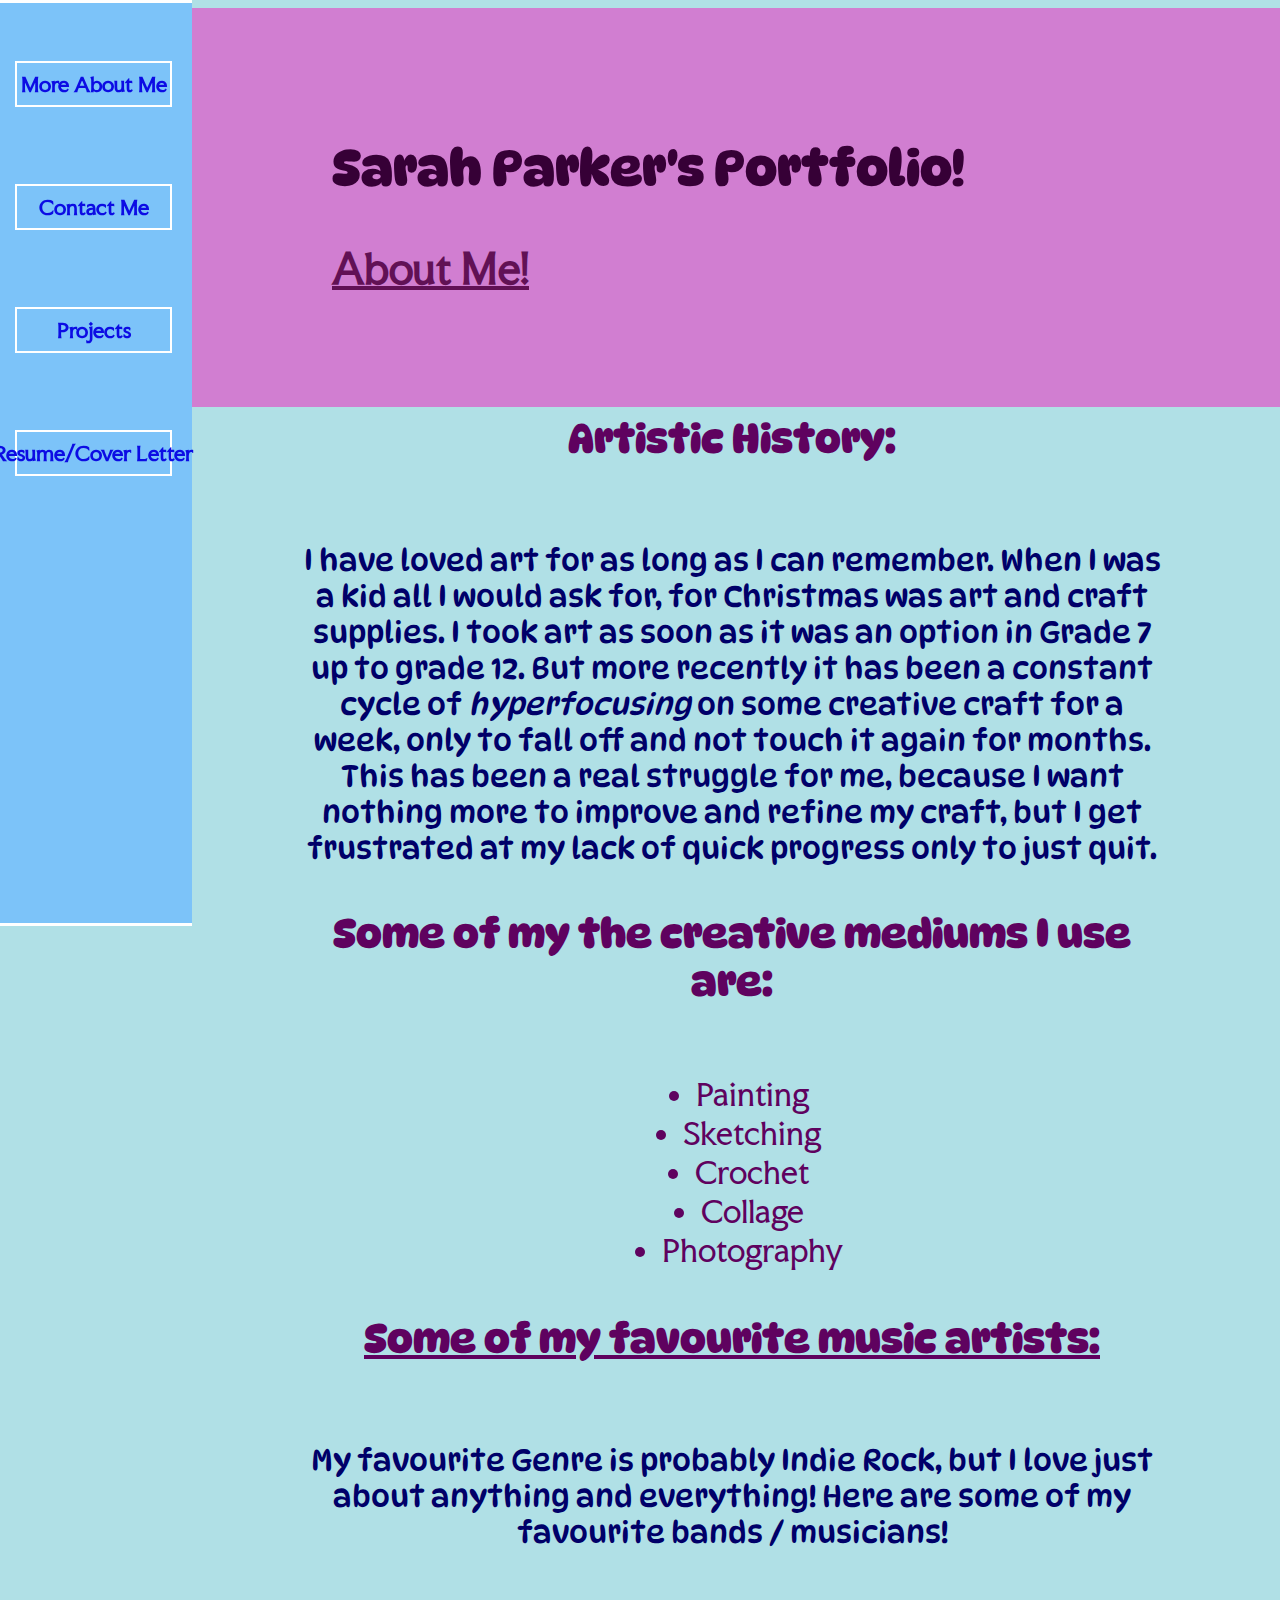
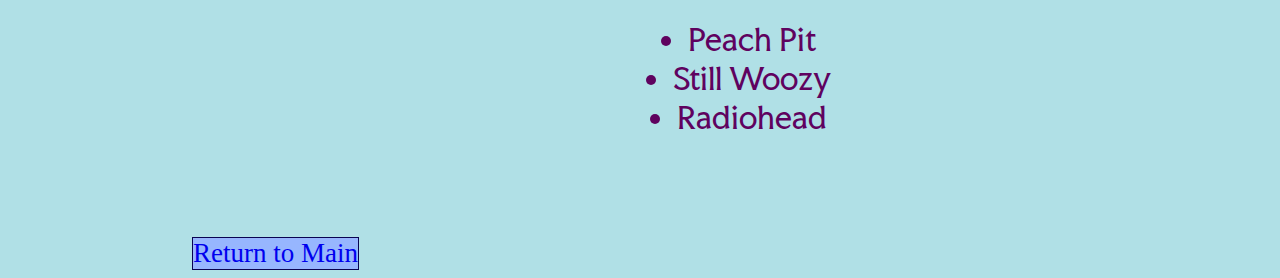
==== about.html @ d49c3163 "Feat: Add Media Queries for different media sizes" ====
<!DOCTYPE html>
<html lang="en">

<!--HEAD SECTION-->
<head>
    <link rel="preconnect" href="https://fonts.googleapis.com">
    <link rel="preconnect" href="https://fonts.gstatic.com" crossorigin>
    <link href="https://fonts.googleapis.com/css2?family=DynaPuff:wght@400..700&family=Faculty+Glyphic&display=swap" rel="stylesheet">
    
    <link rel="stylesheet" href="indexstylesheet.css" > <!-- LINK TO STYLESHEET-->
    <meta charset="UTF-8">
    <meta name="viewport" content="width=device-width, initial-scale=1.0">
    <title>About</title>
</head>

<!--BODY SECTION -->

<body>
    <div class = "HeadingSection">      <!--HEADING START-->
        <h1 id = PORTFOLIOLINK><a href="index.html" title="Return To Main">Sarah Parker's Portfolio!</a></h1>
        <h2 class="HEADING"> 
            <u>About Me!</u>
        </h2>
    </div>                              <!--HEADING END-->

    <!------------------------MENU BAR-------------------------->
    <div class ="menu-background">
        <ul class = "NAVIGATIONMENU">
            <li><a href="about.html"> More About Me</a> </li> 
            <li><a href="contact.html">  Contact Me</a></li>
            <li> <a href="projects.html"> Projects</a></li> 
            <li><a href="resumecover.html"> Resume/Cover Letter</a></li>
        </ul>
    </div>  
        <!------------------------MENU BAR END-------------------------->

    <div class ="MainContent">
    <h3> 
        Artistic History:
    </h3>

    <p > <!-- About my lifelong love and struggle to make art.-->
        I have loved art for as long as I can remember. When I was a kid all I would ask for, for Christmas was art and craft supplies. I 
        took art as soon as it was an option in Grade 7 up to grade 12.  But more recently it has been a constant cycle of 
        <i>hyperfocusing</i> on some creative craft for a week, only to fall off and not touch it again for months.  This has been a real struggle 
        for me, because I want nothing more to improve and refine my craft, but I get frustrated at my lack of quick progress only to just quit.
    </p>

    <h3>
        Some of my the creative mediums I use are:
    </h3>

    <ul>    <!-- List of Favourite Mediums for art-->
        <li> Painting</li>
        <li> Sketching</li>
        <li> Crochet </li>
        <li> Collage </li>
        <li> Photography </li>
    </ul> 
    
        <h3>
            <u> Some of my <strong>favourite</strong> music artists:</u> 
        </h3>
        <p> My favourite Genre is probably Indie Rock, but I love just about anything and everything! Here are some of my favourite bands / musicians!</p>
            <ul> 
                <li><a href="https://open.spotify.com/artist/6fC2AcsQtd9h4BWELbbire?si=n42cJ53eT4ahwHz_PjX8WQ" target= "_blank">Peach Pit</a> </li>
                <li><a href="https://open.spotify.com/artist/4iMO20EPodreIaEl8qW66y?si=SATk75jOSUaZs1qez4DeWQ" target= "_blank">Still Woozy</a></li>
                <li><a href="https://open.spotify.com/artist/4Z8W4fKeB5YxbusRsdQVPb?si=u2UPkrytRG2Q8IQDb4EVlQ" target= "_blank">Radiohead</a></li>
            </ul>

        <!--<p>  Paragraph explaining my original idea for the website, but it became too much work, so I scratched it... :D 
            <sub>
                (Originally I just had an image of each artist here that was linked to the artists spotify, that also had a super cool hover ability that showed the artists name, but since I would have to cite the photos I just decided to remove them :...D I will comment the code just so you see what I had)
            </sub>
        </p> -->

            <!-- Super Cool Photo Hover Spotify Image Link :C
            <p>    
                <a href="https://open.spotify.com/artist/6fC2AcsQtd9h4BWELbbire?si=n42cJ53eT4ahwHz_PjX8WQ"><img width="125" src="images/PeachPit.jpg" title="Peach Pit" alt="Picture of the Canadian Band Peach Pit, it is of the four of them crouched down on the grass outside with trees in the background." > </a> 
                <a href="https://open.spotify.com/artist/4iMO20EPodreIaEl8qW66y?si=SATk75jOSUaZs1qez4DeWQ"> <img height="125" src="images/StillWoozy.jpg" title="Still Woozy" alt="Picture of the artist 'Still Woozy' aka Sven, he has a red parasol with a blue jacket and sunglasses on." ></a>
                <a href="https://open.spotify.com/artist/4Z8W4fKeB5YxbusRsdQVPb?si=u2UPkrytRG2Q8IQDb4EVlQ"><img height="125" src="images/radiohead.jpg" title="Radiohead" alt="Picture of the Band 'Radiohead,'it is a black and white photo with a brick wall background, and all 5 members are seen in frame."></a>
            </p>
            -->


        <footer class="FOOTER"> <a href="index.html">Return to Main</a></footer>
    </div>
</body>
</html>
---- indexstylesheet.css ----
/*  TODO: 
        MAKE ALL LINKS HAVE VISUAL FEEDBACK WHEN HOVERING 
        FIX COLOURS
        ADD SPECIFIC SECTIONS TO EACH DOCUMENT AND NAME THEM
        */

/*--------------------------------------UNIVERSAL STYLING  -----  element selectors */

h1{ 
    font-family:"DynaPuff", sans-serif;
    max-width: 80%;
    color: rgb(54, 0, 54);
    text-align: center;
    margin-bottom: 0px;
    padding-bottom: 0;
}

h2{ 
    max-width: 80%;
    font-family:"Faculty Glyphic", serif;
    text-align: center;
    color:rgb(97, 17, 85);
    margin-top:5px
}  

h3{
    max-width: 80%;
    display:flex;
    text-align: center;
    Font-family:"DynaPuff", sans-serif;
    color:rgb(95, 2, 95);
}

p{
    font-family:"DynaPuff", serif;
    color: rgb(0, 0, 105);
    max-width: 80%;
    text-align: center;
    border-width: 10px;
    padding: 10px 5px;
}


ol{
    max-width: 80%;
    text-align: center;
    font-family: "Faculty Glyphic", serif;
    color:rgb(9, 3, 82);
}
ul{
    max-width: 80%;
    text-align: center;
    display: flex;
    flex-flow: column;
    max-block-size: 136px;
    align-items: center;
    font-family: "Faculty Glyphic", serif;
    color:rgb(95, 2, 95);
}

ul li a {
    text-decoration: none;
    color:rgb(95, 2, 95);
}
ul li a:hover{
    color:blueviolet;
    text-decoration: underline;
}

figcaption {
    font-family: "DynaPuff", serif;
    font-size: x-small;
    color:rgb(80, 2, 80);
}

figure img{
    border-color: white;
    border-style:double;
}

footer{
    max-width: 80%;
    font-size: 10px;
    text-align: center;
    color:rgb(9, 3, 82);
    align-self: flex-start;
    background-color: rgb(151, 182, 254);
    border-style: solid;
    border-width: 1px;
}
footer a{
    text-decoration: none;
}
footer a:hover{
    color:blueviolet;
    text-decoration: underline;
}

details{   
    max-width: 80%;
    display: flex;
    font-family:"Faculty Glyphic", serif;
    font-size: clamp(13px, 2vw, 35px); /*Min, scale, Max*/
    color:rgb(9, 3, 82);
    margin-bottom: 10px;
    padding-bottom: 10px;
    [open]{
        background-color: rgb(207, 249, 255);
        border-radius: 10px;
    }
    summary {
        padding: 10 10;
        text-align: center;
    }
}

/*--------------------------------------------------UNIVERSAL STYLING END --------------------------------------*/

/*------------------------------------------------------MENU BAR START-----------------------------------------*/
.menu-background{ /*BLUE MENU BAR*/
    width: 100%;
    background-color: rgb(124, 195, 249);
    border-top-style: solid;
    border-bottom-style: solid;
    border-color: white;
}

.NAVIGATIONMENU { /* The actual menu bar LIST */
    display: grid;
    margin: 0 auto;
    padding: 0 0 0 0;
    text-align: center;
    grid-template-columns: repeat(4, 1fr);
    list-style-type: none;
}

.NAVIGATIONMENU li { /* Menu Bar List ITEMS */
    font-family: "Faculty Glyphic", serif;
    flex-basis: auto; /* Let the items decide their size based on content */
}

.NAVIGATIONMENU li a { /* Menu Bar List LINKS */
    text-align: center;
    font-family: "Faculty Glyphic", serif;
    font-weight: 800;
    text-decoration: none;
    padding: 8px;
    overflow-wrap: break-word;
    white-space: nowrap;
    color: rgb(12, 12, 228);
}

.NAVIGATIONMENU li a:hover { /* Menu Bar HOVER FUNCTION */
    box-shadow: 0 6px 8px rgba(21, 70, 174, 0.5); /* Horizontal vertical blur radius color */
    color: white;
    border-radius: 8px;
    background-color: pink;
}

/*------------------------------------------------------MENU BAR END---------------------------------------------*/





/*------------------------------------------------------HEADING SECTION START-------------------------------------*/
.HeadingSection{ 
    display: flex;
    flex-flow:column;
    align-items: center;
    justify-content: center;
    width: 100%;
    background-color: rgb(209, 126, 209);

    #PORTFOLIOLINK{
        max-width: 80%;
        justify-content: center;
        margin-top: 50px;
        margin-bottom:20px;
    }

    #PORTFOLIOLINK a{ /*Link to main heading - every page BUT MAIN*/
        font-family: "DynaPuff", sans-serif;
        color: rgb(54, 0, 54);
        text-align: center;
        text-decoration: none;
        }
    #PORTFOLIOLINK a:hover{ /*HOVER Function "Sarah Parker's Portfolio" every page BUT main*/
        color:rgb(97, 17, 85);
        text-decoration: underline;
    }

    #SADT{ /*Main Page - School for Advanced Digital Technology*/
            max-width: 80%;
        font-family:"Faculty Glyphic", serif;
        align-self: center;
        color:rgb(95, 2, 95);
        margin-bottom: 10px;
        padding: 0 0;
    }


}
/*** -----------------------------------------------HEADING SECTION END--------------------------------***/



/*--------------------------------------MAIN CONTENT BEGIN-----------------------------------*/
.MainContent {
    display: flex;
    flex-flow:column;
    align-items: center;
    justify-content: center;
    background-color: powderblue;

    p#Biography{  /*Main Page - PARAGRAPH ID BIOGRAPHY*/
        font-family:"DynaPuff", sans-serif;
        color: rgb(0, 0, 105);
        max-width: 90%;
        background-color:rgb(113, 212, 255);
        align-self: center;
        border-color: aliceblue;
        border-style:double;
        border-width: 10px;
        padding: 10px 5px;
    }
    .odd{color:rgb(37, 13, 143)}
    .even{color:rgb(140, 8, 127)}

    /*------------------CONTACT ME PAGE LINKS:------------------------- */
    .ContactLinks{
        max-width: 80%;
        font-family:"Faculty Glyphic", serif;
        text-decoration: none;
        color:rgb(95, 2, 95);
    }

    .ContactLinks a{
        font-family:"Faculty Glyphic", serif;
        text-decoration: none;
        color:rgb(25, 6, 236);
    }

    .ContactLinks a:hover{
        color:blueviolet;
        text-decoration: underline;
    }

    /*----------------CONTACT ME LINKS END ------------------------*/

    .MainContent #MainFooter{
        max-width: 80%;
        justify-content: center;
        font-family: "Faculty Glyphic", serif;
        font-size: x-small;
    }
}







/*-----------------------------------------MEDIA QUERIES----------------------------*/

@media(max-width:600px){  /*------------------------MOBILE-------------------*/
    body{
        background-color: blue;
        width: 100%;
    }
    .menu-background{
        max-width: 100%;
        padding: 10px 10px;

    }
    .NAVIGATIONMENU {
        display: grid;
        grid-template-columns: repeat(2, 1fr);
        text-align: center;
    }
    .NAVIGATIONMENU li{
        gap:auto;

        padding-bottom: 10px;
        padding-top: 10px;
    }

    .NAVIGATIONMENU li a{
        gap:auto;
        margin-top: 10px;
        margin-bottom: 10px;
        padding-bottom: 10px;
        padding-top: 10px;
    }
    #Biography{
        font-size: larger;
        height: auto;
        margin-right:11px;
    }
    #SADT{
        font-size: medium;
    }
    .MainContent p{
        font-size: 16px;
    }
    .MainContent h3{
        margin-bottom:0px;
    }
    .MainContent ol{
        font-size: larger;
    }
    .MainContent ul{
        font-size: larger;
    }
    details{
        font-size: larger;
    }
    figcaption{
        font-size: small;
    }
    footer{
        font-size: larger;
    }
    footer#MainFooter{
        font-size: larger;
    }
    .MainContent h3{
        font-size: 24px;
    }
    .HeadingSection figcaption{
        font-size: 15px;
    }
    
}

@media(min-width:601px) and (max-width:1200px){/*------------------------TABLET-------------------*/
    body{
        background-color: purple;
    }
    .HeadingSection #SADT {
        margin-top: 0px;
        padding-top: 0px;
    }
    .HeadingSection figcaption{
        font-size: 15px;
    }
    .NAVIGATIONMENU li{
        padding-top: 10px;
        padding-bottom: 11px;
        margin-left:0;
    }
    .MainContent h3{
        margin-bottom: 0px;
        padding-bottom:0px;
    }
    .MainContent h3 u{
        margin-bottom: 0px;
        padding-bottom:0px;
        text-size-adjust: 20px;
    }
    .MainContent p{
        font-size: 17px;
    }
    .MainContent ul{
        font-size: 17px;
    }
    .MainContent ol{
        font-size: 17px;
    }

    .MainContent details{
        font-size: 17px;
    }
    footer{
        font-size: larger;
    }
    footer#MainFooter{
        font-size: larger;
    }


}























@media(min-width:1201px){   /*------------------------DESKTOP+-------------------*/
    body{
        background-color: powderblue;
        margin-left: 15%;
        max-width: 85%;
    }

    p{
        font-size: 25px;
    }

    /*-----------------MENU BAR start -----------*/
    .menu-background {
        position: fixed;
        top: 0;
        left: 0;
        height: 100%;
        width: 15%;
        background-color: rgb(124, 195, 249);
        display: flex;
        flex-direction: column;
        justify-content: flex-start;
        align-items: flex-start;
        padding-top: 20px;
    }
    .NAVIGATIONMENU {
        display: flex;
        flex-direction: column;
        width: 100%; 
        padding: 0;
        margin: 0;
    }

    .NAVIGATIONMENU li {
        display: flex;
        width: 100%;
        justify-content: center;
        margin-top: 25%;
        margin-left: 22%;
        margin-bottom: 25%;
        padding: 0px 0px;
        border-width: 2px;
        border-color: white;
        border-style: solid;
        }

    .NAVIGATIONMENU li a {
        display: flex;
        color: rgb(12, 12, 228);
        font-size: 20px;
        text-decoration: none;
        
    }

    .NAVIGATIONMENU li a:hover {
        color: white;
        background-color: pink;
    }
/*MENU BAR END */


/*------------------HEADING SECTION START ---------------------*/

    .HeadingSection {
        display: inline-block;
        grid-column: auto;
        align-items: center;
        padding: 80px 20px;
    }
    .HeadingSection h1{
        font-size: 50px;
        float: left;
        margin-left:120px;
    }

    .HeadingSection h2{
        font-size: 40px;
        margin-left:120px;
        padding-top:20px;
        float:left;
        clear:left;
    }
    .HeadingSection #SADT{
        font-size: 30px;
        margin-left:120px;
        margin-top: 0px;;
        float:left;
        clear:left;
    }

    .HeadingSection figure {
        display:flex;
        align-items: center;
        justify-content: flex-end;
        max-width: 60%;
        height: auto;
        margin-right:15%;
        margin-bottom: 0px;
    }
    .HeadingSection figure img{
        display:flex;
        justify-content: flex-end;
        max-width: 40%;
        height: auto;
    }

    .HeadingSection figCaption{
        font-size: 30px;
        margin-top: 300px;
    }


    .MainContent h3{
        font-size: 40px;
        margin-top: 3px;
    }
    .MainContent ol{
        font-size: 30px;
    }
    .MainContent ul{
        font-size: 30px;
        padding-bottom: 20px;
        margin-bottom: 80px;
    }
    .MainContent p{
        font-size: 30px;
    }
    footer{
        font-size: 27px;
    }
}
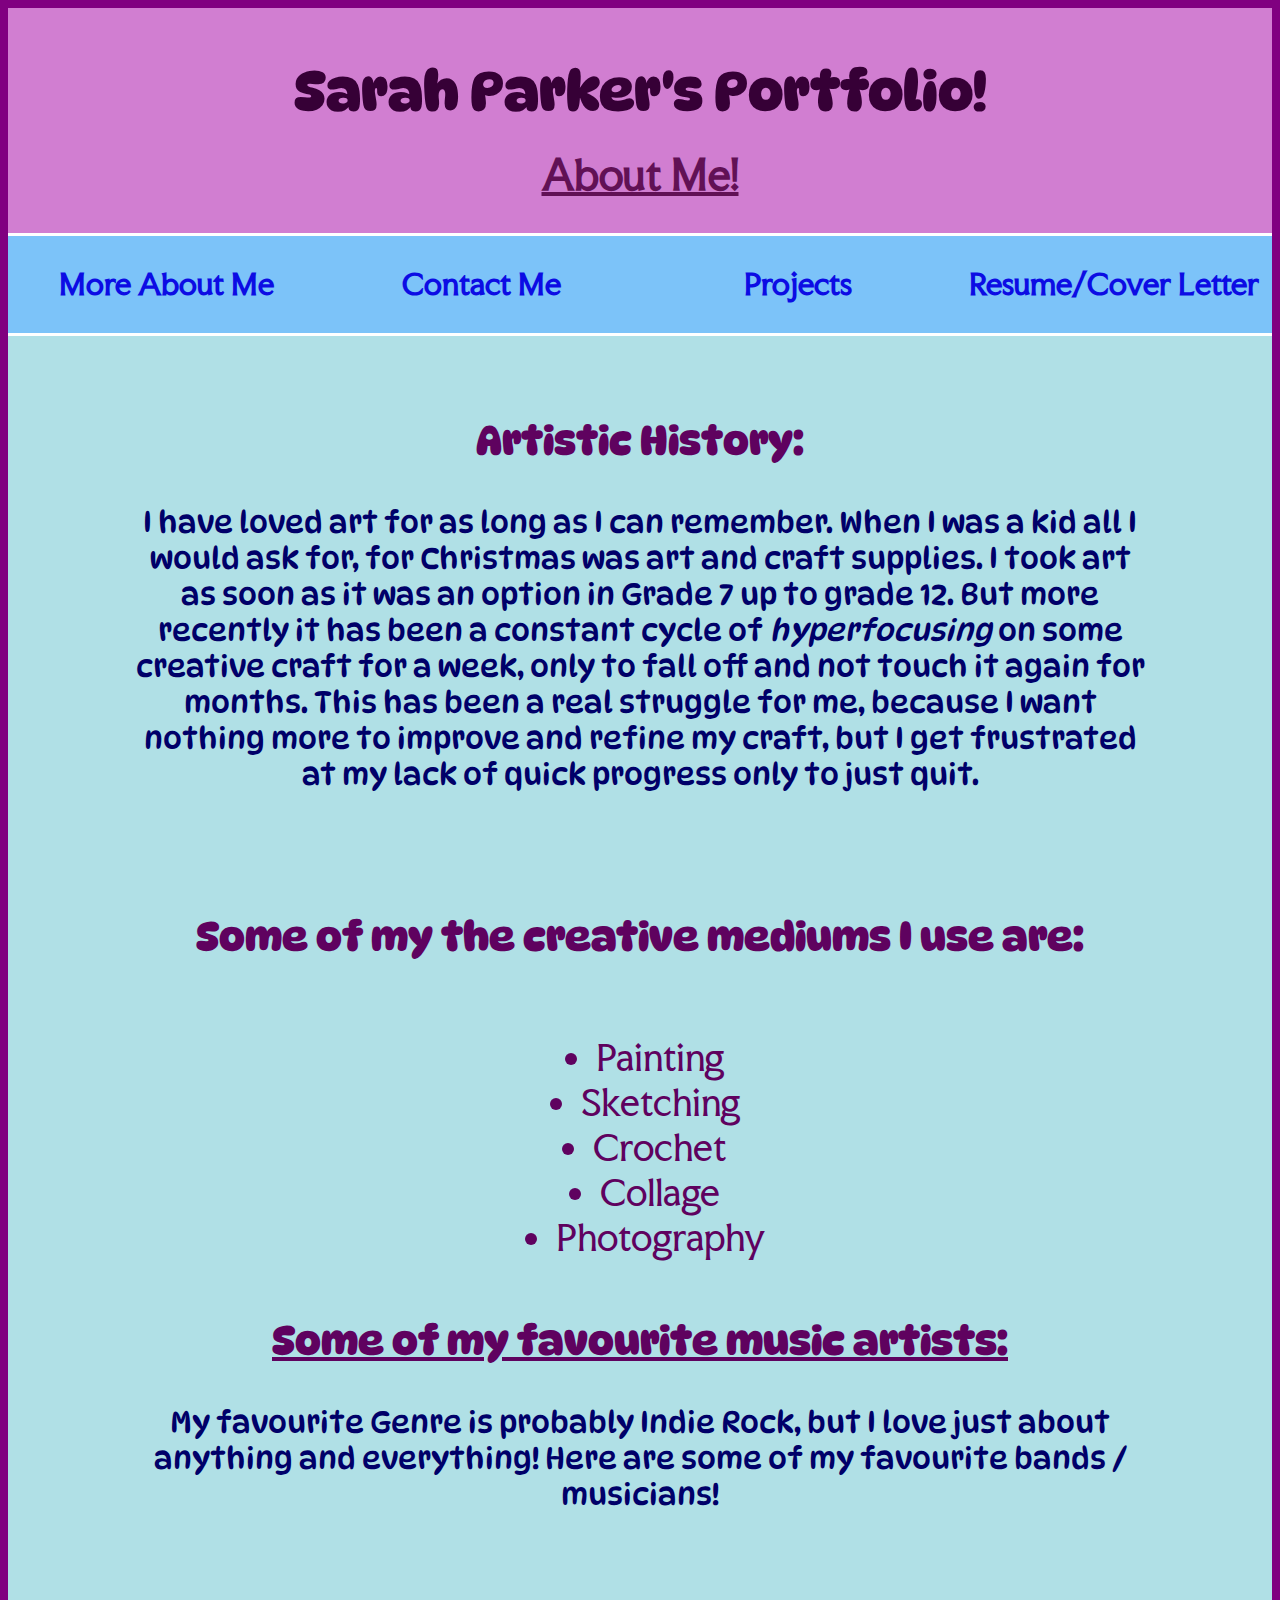
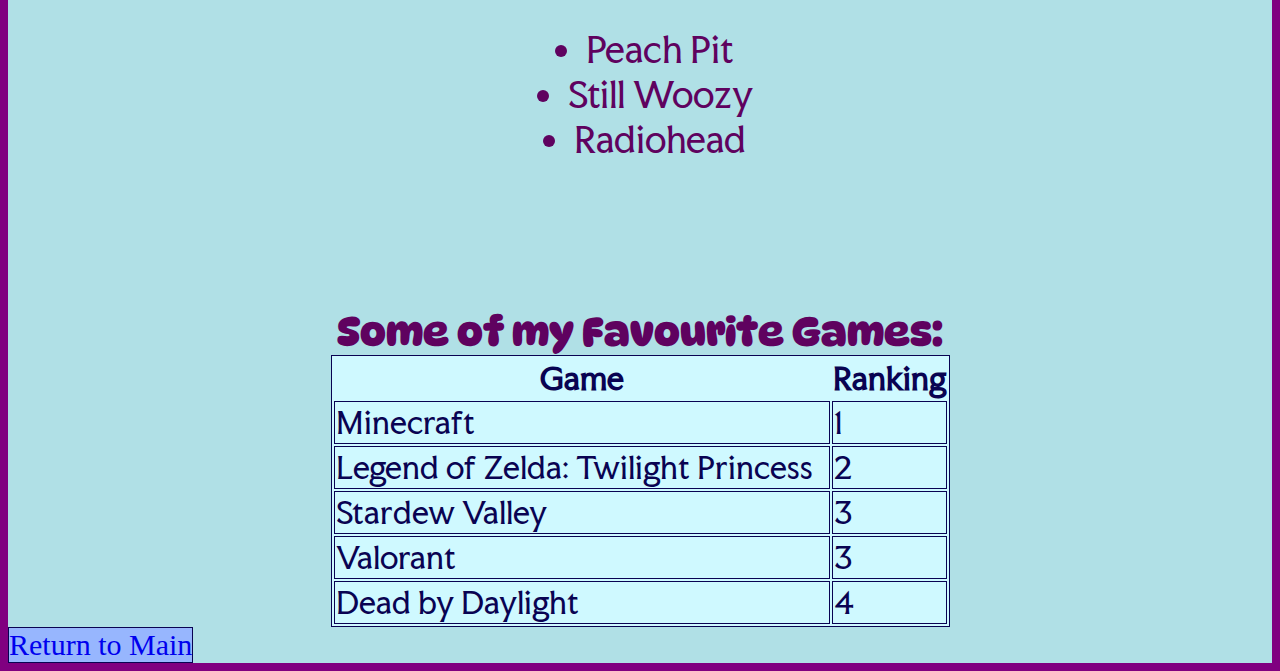
==== commit 68666059: "Docs: Adjusted media query to look nicer, fixed font sizing" ====
--- a/about.html
+++ b/about.html
@@ -67,6 +67,33 @@
                 <li><a href="https://open.spotify.com/artist/4iMO20EPodreIaEl8qW66y?si=SATk75jOSUaZs1qez4DeWQ" target= "_blank">Still Woozy</a></li>
                 <li><a href="https://open.spotify.com/artist/4Z8W4fKeB5YxbusRsdQVPb?si=u2UPkrytRG2Q8IQDb4EVlQ" target= "_blank">Radiohead</a></li>
             </ul>
+        <h3>Some of my Favourite Games:</h3>
+            <table>
+                <tr>
+                    <th>Game</th>
+                    <th>Ranking</th>
+                </tr>
+                <tr>
+                    <td>Minecraft</td>
+                    <td>1</td>
+                </tr>
+                <tr>
+                    <td>Legend of Zelda: Twilight Princess</td>
+                    <td>2</td>
+                </tr>
+                <tr>
+                    <td>Stardew Valley</td>
+                    <td>3</td>
+                </tr>
+                <tr>
+                    <td>Valorant</td>
+                    <td>3</td>
+                </tr>
+                <tr>
+                    <td>Dead by Daylight</td>
+                    <td>4</td>
+                </tr>
+            </table>
 
         <!--<p>  Paragraph explaining my original idea for the website, but it became too much work, so I scratched it... :D 
             <sub>
--- a/indexstylesheet.css
+++ b/indexstylesheet.css
@@ -29,6 +29,7 @@
     text-align: center;
     Font-family:"DynaPuff", sans-serif;
     color:rgb(95, 2, 95);
+    margin-bottom:20px;
 }
 
 p{
@@ -100,7 +101,6 @@
     max-width: 80%;
     display: flex;
     font-family:"Faculty Glyphic", serif;
-    font-size: clamp(13px, 2vw, 35px); /*Min, scale, Max*/
     color:rgb(9, 3, 82);
     margin-bottom: 10px;
     padding-bottom: 10px;
@@ -113,6 +113,22 @@
         text-align: center;
     }
 }
+
+    table{
+        font-family:"Faculty Glyphic",serif;
+        color:rgb(9, 3, 82);
+        border-width:1px;
+        border-style: solid;
+        border-color:rgb(9, 3, 82);
+        background-color: rgb(207, 249, 255);
+    }
+    table td{
+        padding-right: 16px;
+        align-content: center;
+        border-width:1px;
+        border-style: solid;
+        border-color:rgb(9, 3, 82);
+    }
 
 /*--------------------------------------------------UNIVERSAL STYLING END --------------------------------------*/
 
@@ -266,11 +282,11 @@
 
 @media(max-width:600px){  /*------------------------MOBILE-------------------*/
     body{
-        background-color: blue;
+        background-color:darkmagenta;
         width: 100%;
     }
     .menu-background{
-        max-width: 100%;
+        max-width: 355px;
         padding: 10px 10px;
 
     }
@@ -278,6 +294,7 @@
         display: grid;
         grid-template-columns: repeat(2, 1fr);
         text-align: center;
+        max-width: 375px;
     }
     .NAVIGATIONMENU li{
         gap:auto;
@@ -292,9 +309,10 @@
         margin-bottom: 10px;
         padding-bottom: 10px;
         padding-top: 10px;
+        font-size: 15px;
     }
     #Biography{
-        font-size: larger;
+        font-size: medium;
         height: auto;
         margin-right:11px;
     }
@@ -308,13 +326,13 @@
         margin-bottom:0px;
     }
     .MainContent ol{
-        font-size: larger;
+        font-size: medium;
     }
     .MainContent ul{
-        font-size: larger;
+        font-size: medium;
     }
     details{
-        font-size: larger;
+        font-size: medium;
     }
     figcaption{
         font-size: small;
@@ -330,29 +348,95 @@
     }
     .HeadingSection figcaption{
         font-size: 15px;
+        margin:0px 0px;
     }
     
 }
 
-@media(min-width:601px) and (max-width:1200px){/*------------------------TABLET-------------------*/
+
+
+
+
+
+
+
+
+
+
+
+
+
+
+
+
+
+@media(min-width:601px) and (max-width:1880px){/*------------------------TABLET-------------------*/
     body{
         background-color: purple;
     }
+    .MainContent{
+        max-width: 100%;
+        margin: 0px 0px;
+    }
+    .HeadingSection h1{
+        font-size: 55px;
+    }
+    .HeadingSection h2{
+        font-size: 40px;
+    }
     .HeadingSection #SADT {
+        font-size: 30px;
         margin-top: 0px;
         padding-top: 0px;
-    }
+    } 
     .HeadingSection figcaption{
-        font-size: 15px;
+        font-size: 25px;
+    }
+    .MainContent #Biography{
+        font-size: 30px;
+    }
+    .NAVIGATIONMENU{
+        display:flex;
+        flex-flow: row;
+        justify-content: space-around;
+        padding-top: 10px;
+        padding-bottom: 11px;
+        margin:0 0;
+        max-width: 100%;
+        min-width: 20px;
+        flex-wrap: wrap;
+        overflow-wrap: break-word;
     }
     .NAVIGATIONMENU li{
+        flex:1;
         padding-top: 10px;
         padding-bottom: 11px;
         margin-left:0;
-    }
+        font-size: 25px;
+        max-width: 20%;
+    }
+    .NAVIGATIONMENU li a{
+        display:flex;
+        justify-content: center;
+        margin-left: 10px;
+        margin-right:10px;
+        padding-left: 10px;
+        padding-right: 10px;
+        font-size:2.3vw;
+    }
+
+    .NAVIGATIONMENU li a:hover{
+        border-style: solid;
+        border-color: pink;
+    }
+    .menu-background{
+        height: 10%;
+    }
+
     .MainContent h3{
+        font-size: 40px;
         margin-bottom: 0px;
-        padding-bottom:0px;
+        padding-top:40px;
     }
     .MainContent h3 u{
         margin-bottom: 0px;
@@ -360,59 +444,62 @@
         text-size-adjust: 20px;
     }
     .MainContent p{
-        font-size: 17px;
+        font-size: 30px;
     }
     .MainContent ul{
-        font-size: 17px;
+        font-size: 35px;
+        padding-bottom:30px;
+        padding-top:40px;
     }
     .MainContent ol{
-        font-size: 17px;
+
+        font-size: 30px;
+        padding-bottom:30px;
+        padding-top:40px;
     }
 
     .MainContent details{
-        font-size: 17px;
+        font-size: 30px;
     }
     footer{
-        font-size: larger;
+        font-size: 30px;
     }
     footer#MainFooter{
-        font-size: larger;
-    }
-
-
-}
-
-
-
-
-
-
-
-
-
-
-
-
-
-
-
-
-
-
-
-
-
-
-
-@media(min-width:1201px){   /*------------------------DESKTOP+-------------------*/
+        font-size: 30px;
+    }
+    .MainContent table{
+        font-size: 30px;
+    }
+
+}
+
+
+
+
+
+
+
+
+
+
+
+
+
+
+
+/*----------------------------------------------------------------DESKTOP+-----------------------------------------------------------*/
+
+
+
+
+
+
+
+@media(min-width:1881px){   
     body{
         background-color: powderblue;
         margin-left: 15%;
         max-width: 85%;
-    }
-
-    p{
-        font-size: 25px;
     }
 
     /*-----------------MENU BAR start -----------*/
@@ -421,7 +508,7 @@
         top: 0;
         left: 0;
         height: 100%;
-        width: 15%;
+        width: 400px;
         background-color: rgb(124, 195, 249);
         display: flex;
         flex-direction: column;
@@ -453,7 +540,7 @@
     .NAVIGATIONMENU li a {
         display: flex;
         color: rgb(12, 12, 228);
-        font-size: 20px;
+        font-size: 35px;
         text-decoration: none;
         
     }
@@ -471,25 +558,25 @@
         display: inline-block;
         grid-column: auto;
         align-items: center;
-        padding: 80px 20px;
+
     }
     .HeadingSection h1{
+        font-size: 60px;
+        float: left;
+        margin-left:200px;
+    }
+
+    .HeadingSection h2{
         font-size: 50px;
-        float: left;
-        margin-left:120px;
-    }
-
-    .HeadingSection h2{
-        font-size: 40px;
-        margin-left:120px;
+        margin-left:200px;
         padding-top:20px;
         float:left;
         clear:left;
     }
     .HeadingSection #SADT{
-        font-size: 30px;
-        margin-left:120px;
-        margin-top: 0px;;
+        font-size: 40px;
+        margin-left:200px;
+        margin-top: 0px;
         float:left;
         clear:left;
     }
@@ -497,42 +584,55 @@
     .HeadingSection figure {
         display:flex;
         align-items: center;
+        flex-wrap: nowrap;
         justify-content: flex-end;
-        max-width: 60%;
         height: auto;
-        margin-right:15%;
-        margin-bottom: 0px;
-    }
+        margin:0 0;
+        padding: 0 0;
+    }
+
     .HeadingSection figure img{
         display:flex;
         justify-content: flex-end;
-        max-width: 40%;
+        width:300px;
         height: auto;
+        flex-wrap: wrap;
     }
 
     .HeadingSection figCaption{
         font-size: 30px;
         margin-top: 300px;
     }
-
-
+    .MainContent{
+        margin-left: 100px;
+    }
+    .MainContent #Biography{
+        font-size: 35px;
+    }
     .MainContent h3{
-        font-size: 40px;
+        font-size: 45px;
         margin-top: 3px;
     }
     .MainContent ol{
-        font-size: 30px;
+        font-size: 35px;
     }
     .MainContent ul{
-        font-size: 30px;
+        font-size: 35px;
         padding-bottom: 20px;
         margin-bottom: 80px;
     }
+    .MainContent details{
+        font-size: 35px;
+    }
     .MainContent p{
-        font-size: 30px;
+        font-size: 35px;
+    }
+    .MainContent table{
+        font-size: 35px;
     }
     footer{
-        font-size: 27px;
+        margin-left:50px;
+        font-size: 35px;
     }
 }
 
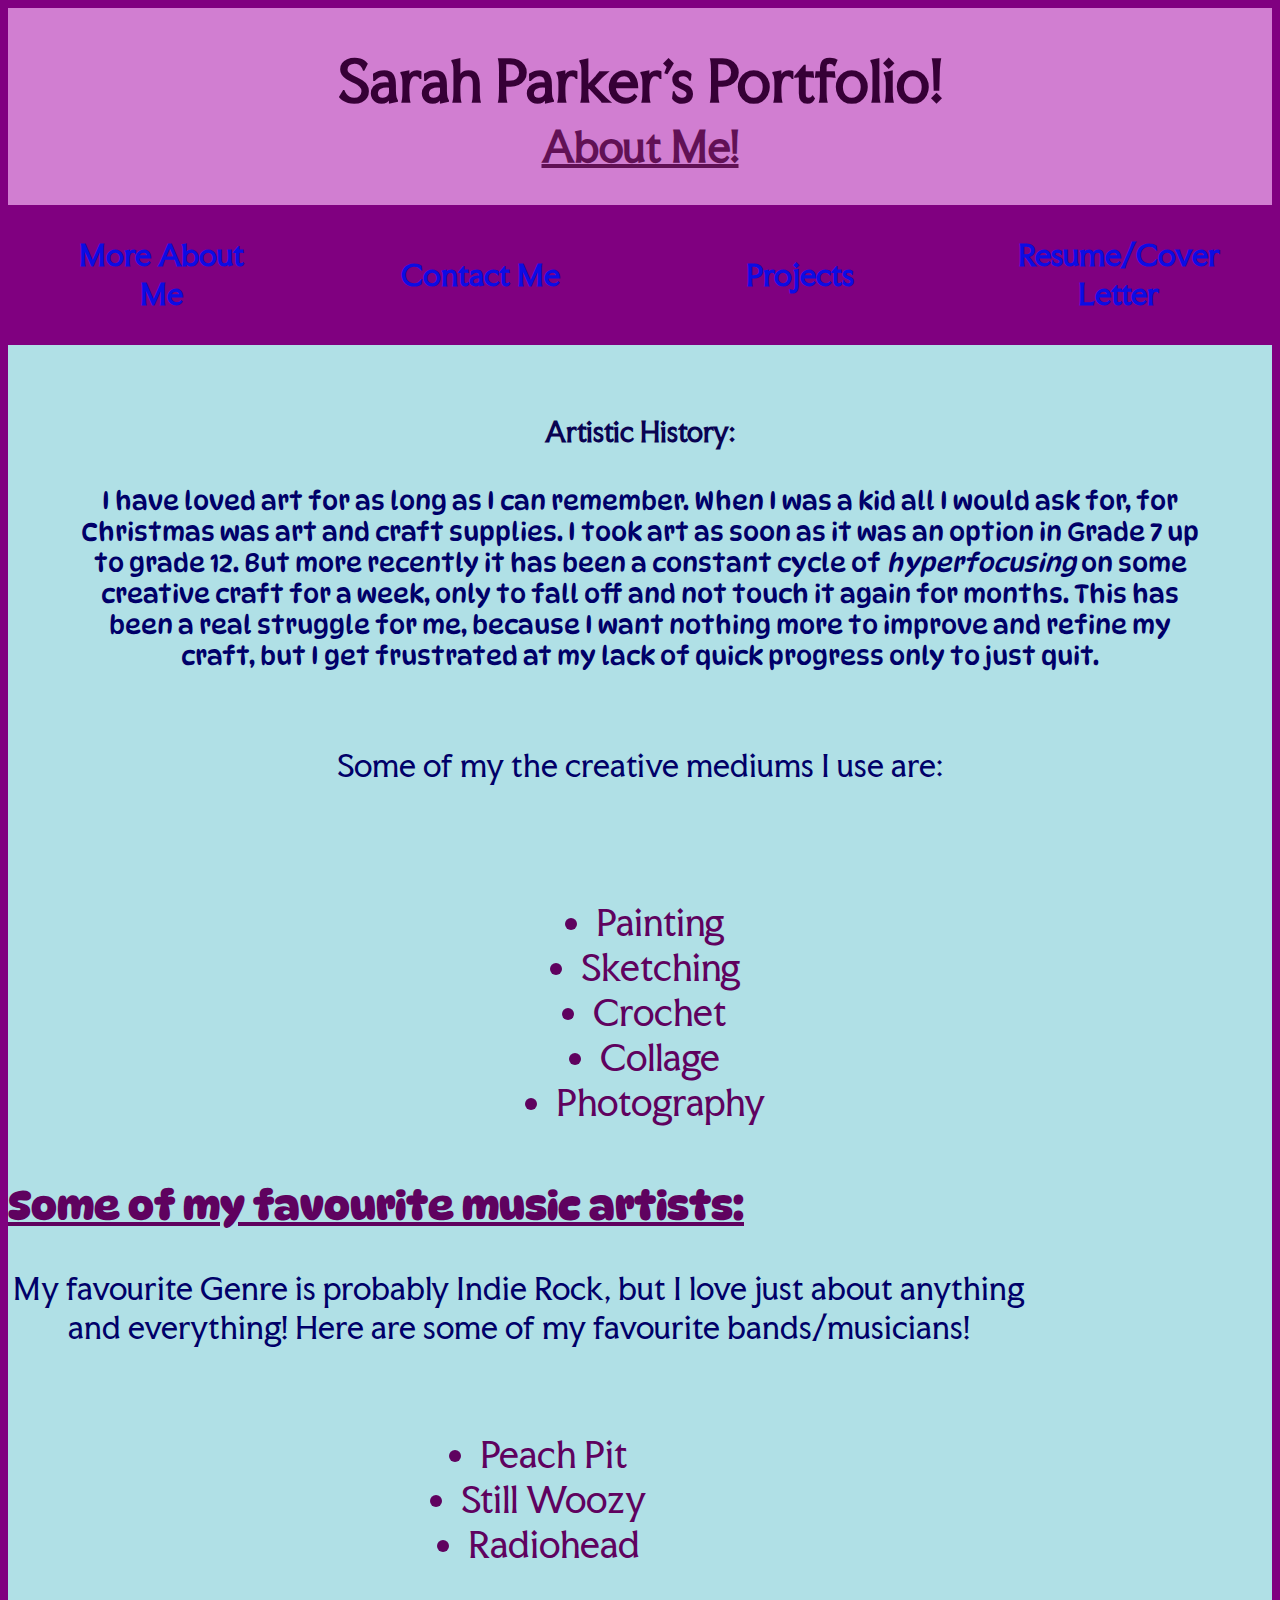
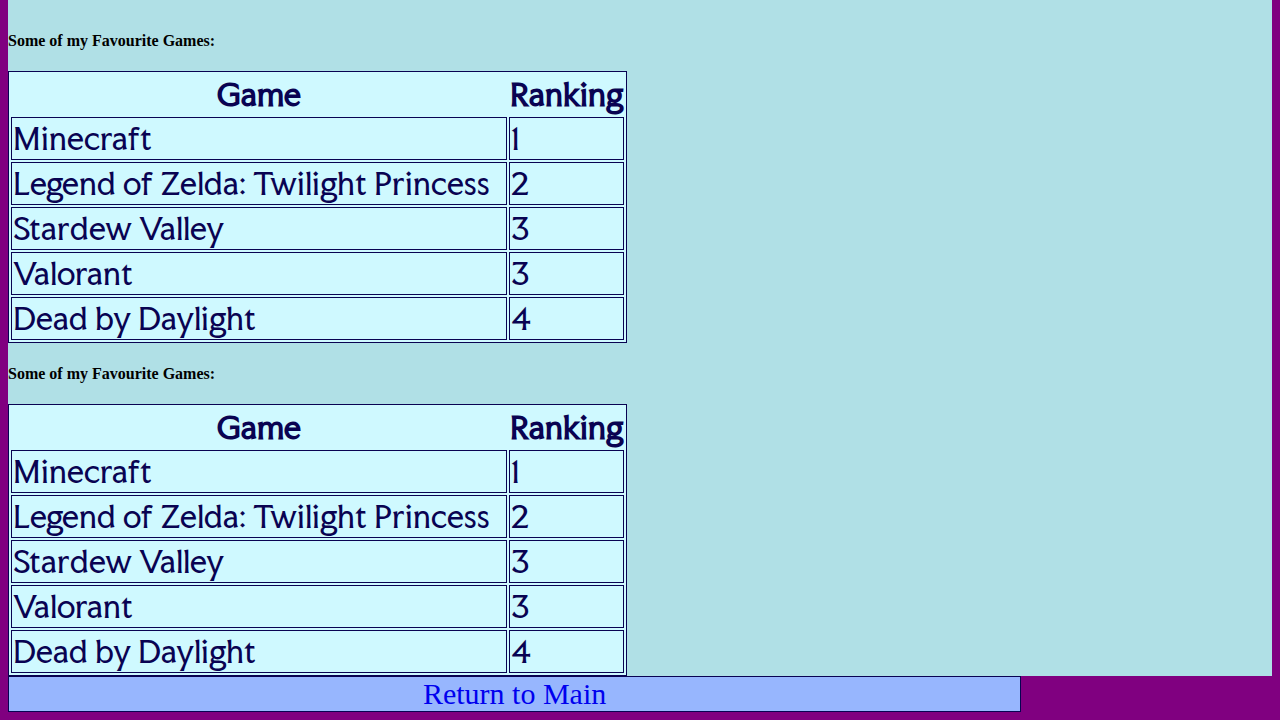
==== commit 9703a929: "Test" ====
--- a/about.html
+++ b/about.html
@@ -1,54 +1,49 @@
 <!DOCTYPE html>
 <html lang="en">
 
-<!--HEAD SECTION-->
 <head>
     <link rel="preconnect" href="https://fonts.googleapis.com">
     <link rel="preconnect" href="https://fonts.gstatic.com" crossorigin>
     <link href="https://fonts.googleapis.com/css2?family=DynaPuff:wght@400..700&family=Faculty+Glyphic&display=swap" rel="stylesheet">
     
+    
+
     <link rel="stylesheet" href="indexstylesheet.css" > <!-- LINK TO STYLESHEET-->
     <meta charset="UTF-8">
     <meta name="viewport" content="width=device-width, initial-scale=1.0">
     <title>About</title>
 </head>
 
-<!--BODY SECTION -->
-
 <body>
-    <div class = "HeadingSection">      <!--HEADING START-->
-        <h1 id = PORTFOLIOLINK><a href="index.html" title="Return To Main">Sarah Parker's Portfolio!</a></h1>
-        <h2 class="HEADING"> 
-            <u>About Me!</u>
-        </h2>
-    </div>                              <!--HEADING END-->
-
-    <!------------------------MENU BAR-------------------------->
-    <div class ="menu-background">
+        <div class = "HeadingSection">
+        <h1 id = PortfolioLink><a href="index.html" title="Return To Main">Sarah Parker's Portfolio!</a></h1>
+    <h2> 
+        <u>About Me!</u>
+    </h2>
+</div>
+    <!--MENU BAR -->
+    <div class ="menu-container">
         <ul class = "NAVIGATIONMENU">
-            <li><a href="about.html"> More About Me</a> </li> 
-            <li><a href="contact.html">  Contact Me</a></li>
-            <li> <a href="projects.html"> Projects</a></li> 
-            <li><a href="resumecover.html"> Resume/Cover Letter</a></li>
+            <!--Add  target= "_blank" after href to make each clicked page open in a new tab.-->
+            <li><a href="about.html"> More About Me</a> </li> <!----> <li><a href="contact.html">  Contact Me</a></li><!----> <li> <a href="projects.html"> Projects</a></li> <li><a href="resumecover.html"> Resume/Cover Letter</a></li>
         </ul>
-    </div>  
-        <!------------------------MENU BAR END-------------------------->
+    </div>
 
     <div class ="MainContent">
-    <h3> 
+    <h3 id="Artistic-History-Title"> 
         Artistic History:
     </h3>
 
-    <p > <!-- About my lifelong love and struggle to make art.-->
+    <p id = "Artistic-History"> <!-- About my lifelong love and struggle to make art.-->
         I have loved art for as long as I can remember. When I was a kid all I would ask for, for Christmas was art and craft supplies. I 
         took art as soon as it was an option in Grade 7 up to grade 12.  But more recently it has been a constant cycle of 
         <i>hyperfocusing</i> on some creative craft for a week, only to fall off and not touch it again for months.  This has been a real struggle 
         for me, because I want nothing more to improve and refine my craft, but I get frustrated at my lack of quick progress only to just quit.
     </p>
 
-    <h3>
+    <p>
         Some of my the creative mediums I use are:
-    </h3>
+    </p>
 
     <ul>    <!-- List of Favourite Mediums for art-->
         <li> Painting</li>
@@ -58,16 +53,20 @@
         <li> Photography </li>
     </ul> 
     
+
+    <section> <!--Section: My Favourite Artists!-->
         <h3>
             <u> Some of my <strong>favourite</strong> music artists:</u> 
         </h3>
-        <p> My favourite Genre is probably Indie Rock, but I love just about anything and everything! Here are some of my favourite bands / musicians!</p>
+        <p>
+            My favourite Genre is probably Indie Rock, but I love just about anything and everything! Here are some of my favourite bands/musicians!
+        </p>
             <ul> 
                 <li><a href="https://open.spotify.com/artist/6fC2AcsQtd9h4BWELbbire?si=n42cJ53eT4ahwHz_PjX8WQ" target= "_blank">Peach Pit</a> </li>
                 <li><a href="https://open.spotify.com/artist/4iMO20EPodreIaEl8qW66y?si=SATk75jOSUaZs1qez4DeWQ" target= "_blank">Still Woozy</a></li>
                 <li><a href="https://open.spotify.com/artist/4Z8W4fKeB5YxbusRsdQVPb?si=u2UPkrytRG2Q8IQDb4EVlQ" target= "_blank">Radiohead</a></li>
             </ul>
-        <h3>Some of my Favourite Games:</h3>
+        <h4>Some of my Favourite Games:</h4>
             <table>
                 <tr>
                     <th>Game</th>
@@ -94,12 +93,38 @@
                     <td>4</td>
                 </tr>
             </table>
-
+            <h4>Some of my Favourite Games:</h4>
+            <table>
+                <tr>
+                    <th>Game</th>
+                    <th>Ranking</th>
+                </tr>
+                <tr>
+                    <td>Minecraft</td>
+                    <td>1</td>
+                </tr>
+                <tr>
+                    <td>Legend of Zelda: Twilight Princess</td>
+                    <td>2</td>
+                </tr>
+                <tr>
+                    <td>Stardew Valley</td>
+                    <td>3</td>
+                </tr>
+                <tr>
+                    <td>Valorant</td>
+                    <td>3</td>
+                </tr>
+                <tr>
+                    <td>Dead by Daylight</td>
+                    <td>4</td>
+                </tr>
+            </table>
         <!--<p>  Paragraph explaining my original idea for the website, but it became too much work, so I scratched it... :D 
             <sub>
                 (Originally I just had an image of each artist here that was linked to the artists spotify, that also had a super cool hover ability that showed the artists name, but since I would have to cite the photos I just decided to remove them :...D I will comment the code just so you see what I had)
             </sub>
-        </p> -->
+        </p>
 
             <!-- Super Cool Photo Hover Spotify Image Link :C
             <p>    
@@ -108,9 +133,12 @@
                 <a href="https://open.spotify.com/artist/4Z8W4fKeB5YxbusRsdQVPb?si=u2UPkrytRG2Q8IQDb4EVlQ"><img height="125" src="images/radiohead.jpg" title="Radiohead" alt="Picture of the Band 'Radiohead,'it is a black and white photo with a brick wall background, and all 5 members are seen in frame."></a>
             </p>
             -->
+    </section>
 
 
-        <footer class="FOOTER"> <a href="index.html">Return to Main</a></footer>
-    </div>
+
+
+</div>
+        <footer> <a href="index.html">Return to Main</a></footer>
 </body>
 </html>--- a/indexstylesheet.css
+++ b/indexstylesheet.css
@@ -74,9 +74,11 @@
     color:rgb(80, 2, 80);
 }
 
-figure img{
+.HeadingSection figure img{
     border-color: white;
     border-style:double;
+    width: 400px;
+    height: auto;
 }
 
 footer{
@@ -136,165 +138,190 @@
 .menu-background{ /*BLUE MENU BAR*/
     width: 100%;
     background-color: rgb(124, 195, 249);
-    border-top-style: solid;
-    border-bottom-style: solid;
+    border-style: solid;
     border-color: white;
 }
 
-.NAVIGATIONMENU { /* The actual menu bar LIST */
-    display: grid;
-    margin: 0 auto;
-    padding: 0 0 0 0;
-    text-align: center;
-    grid-template-columns: repeat(4, 1fr);
+.NAVIGATIONMENU { /*UL*/
+    display: flex;
+    flex-wrap: wrap;
+    gap: clamp(0px,1vw,15px);  /*Spacing between each element*/
+    font-size: clamp(12px, 2vw, 25px);
     list-style-type: none;
-}
-
-.NAVIGATIONMENU li { /* Menu Bar List ITEMS */
-    font-family: "Faculty Glyphic", serif;
-    flex-basis: auto; /* Let the items decide their size based on content */
-}
-
-.NAVIGATIONMENU li a { /* Menu Bar List LINKS */
-    text-align: center;
-    font-family: "Faculty Glyphic", serif;
-    font-weight: 800;
+    padding:0;
+    margin:0;
+    max-width: 100%;
+    justify-content: center;
+}
+
+.NAVIGATIONMENU li{      
+    font-family:"Faculty Glyphic", sans-serif;
+    flex: 1 1 calc(25% -10px); /*Each item takes up 25% of the row*/
+    padding: clamp(5px,1vw,10px);  /*Padding change of each item.*/
+    text-align: center;
+}
+
+.NAVIGATIONMENU li a{     
+    font-family:"Faculty Glyphic", sans-serif;
+    font-weight:800;
     text-decoration: none;
-    padding: 8px;
-    overflow-wrap: break-word;
-    white-space: nowrap;
-    color: rgb(12, 12, 228);
-}
-
-.NAVIGATIONMENU li a:hover { /* Menu Bar HOVER FUNCTION */
-    box-shadow: 0 6px 8px rgba(21, 70, 174, 0.5); /* Horizontal vertical blur radius color */
+    padding:10px;
+    overflow-wrap:break-word;
+    white-space: no-wrap;
+    color:rgb(12, 12, 228);
+
+
+}
+.NAVIGATIONMENU li a:hover{ /* ul li a:hover*/
+    box-shadow: 0 6px 8px rgba(21, 70, 174, 0.5); /* horizontal vertical blur radius colour */
     color: white;
     border-radius: 8px;
     background-color: pink;
 }
-
-/*------------------------------------------------------MENU BAR END---------------------------------------------*/
-
-
-
-
-
-/*------------------------------------------------------HEADING SECTION START-------------------------------------*/
-.HeadingSection{ 
-    display: flex;
-    flex-flow:column;
-    align-items: center;
-    justify-content: center;
-    width: 100%;
-    background-color: rgb(209, 126, 209);
-
-    #PORTFOLIOLINK{
-        max-width: 80%;
-        justify-content: center;
-        margin-top: 50px;
-        margin-bottom:20px;
-    }
-
-    #PORTFOLIOLINK a{ /*Link to main heading - every page BUT MAIN*/
-        font-family: "DynaPuff", sans-serif;
-        color: rgb(54, 0, 54);
-        text-align: center;
-        text-decoration: none;
-        }
-    #PORTFOLIOLINK a:hover{ /*HOVER Function "Sarah Parker's Portfolio" every page BUT main*/
-        color:rgb(97, 17, 85);
-        text-decoration: underline;
-    }
-
-    #SADT{ /*Main Page - School for Advanced Digital Technology*/
+/*MENU BAR END*/
+
+
+/*PAGE HEADINGS !!*/
+
+        .HeadingSection{
+            display: flex;
+        
+            flex-flow:column;
+            align-items: center;
+            justify-content: center;
+            width: 100%;
+            background-color: rgb(209, 126, 209);
+
+        h1{
+            font-family:"Faculty Glyphic", sans-serif;
+            font-size: clamp(13.8px, 4vw, 48px); /*Min, scale, Max*/
             max-width: 80%;
-        font-family:"Faculty Glyphic", serif;
-        align-self: center;
-        color:rgb(95, 2, 95);
-        margin-bottom: 10px;
-        padding: 0 0;
-    }
-
-
-}
-/*** -----------------------------------------------HEADING SECTION END--------------------------------***/
-
-
-
-/*--------------------------------------MAIN CONTENT BEGIN-----------------------------------*/
-.MainContent {
+            color: rgb(54, 0, 54);
+            justify-content: center;
+            align-self:center;
+            margin-bottom: 0px;
+            padding-bottom: 0;
+        }
+        
+        #PortfolioLink a{ /*Link to main heading*/
+            color: rgb(54, 0, 54);
+            text-align: center;
+            text-decoration: none;
+            }
+            #PortfolioLink a:hover{
+                color:blueviolet;
+                text-decoration: underline;
+
+            }
+        
+        h2{ /*ID: UX & about me & contact me & projects & resume */
+            font-family:"Faculty Glyphic", sans-serif;
+            font-size: clamp(12px, 3vw, 25px); /*Min, scale, Max*/
+            align-self: center;
+            color:rgb(97, 17, 85);
+            margin-top:5px
+        }  
+        h3{ /*School for Advanced Digital Technology*/
+            font-family:"Faculty Glyphic", sans-serif;
+            font-size: clamp(9px, 2vw, 35px); /*Min, scale, Max*/
+            align-self: center;
+            color:rgb(95, 2, 95);
+            margin-bottom: 10px;
+            padding: 0 0;
+        }
+        img{
+            align-self: center;
+            max-width: 30%;
+            height: auto;
+            border-style:groove;
+            border-color: white;
+        }
+    }
+    .MainContent {
+
+/*REMAINDER OF PAGE -------------------------------*/
+
     display: flex;
     flex-flow:column;
     align-items: center;
     justify-content: center;
     background-color: powderblue;
 
-    p#Biography{  /*Main Page - PARAGRAPH ID BIOGRAPHY*/
-        font-family:"DynaPuff", sans-serif;
-        color: rgb(0, 0, 105);
-        max-width: 90%;
-        background-color:rgb(113, 212, 255);
-        align-self: center;
-        border-color: aliceblue;
-        border-style:double;
-        border-width: 10px;
-        padding: 10px 5px;
-    }
-    .odd{color:rgb(37, 13, 143)}
-    .even{color:rgb(140, 8, 127)}
-
-    /*------------------CONTACT ME PAGE LINKS:------------------------- */
-    .ContactLinks{
-        max-width: 80%;
+
+        #Biography{  /*PARAGRAPH ID BIOGRAPHY*/
+            font-family:"DynaPuff", serif;
+            font-size: clamp(13px, 2vw, 35px); /*Min, scale, Max*/
+            color: rgb(0, 0, 105);
+            max-width: 80%;
+            background-color:rgb(113, 212, 255);
+            align-self: center;
+            border-color: aliceblue;
+            border-style:double;
+            border-width: 10px;
+            padding: 10px 5px;
+        }
+
+        p{
+            justify-content: center;
+            font-family: "Faculty Glyphic";
+            color:rgb(0, 0, 105);
+            font-size: clamp(13px, 2vw, 35px); /*Min, scale, Max*/
+        }
+        ol{
+            font-family:"Faculty Glyphic";
+            font-size: clamp(13px, 2vw, 35px); /*Min, scale, Max*/
+            color:blueviolet;
+            align-self: center;
+            padding-bottom: 10px;
+        }
+        .odd{color:rgb(37, 13, 143)}
+        .even{color:rgb(140, 8, 127)}
+
+        .DETAILS{
+            max-width: 80%;
+            display: flex;
+            font-family:"Faculty Glyphic";
+            font-size: clamp(13px, 2vw, 35px); /*Min, scale, Max*/
+            color:rgb(9, 3, 82);
+            margin-bottom: 10px;
+            padding-bottom: 10px;
+            [open]{
+                background-color: rgb(207, 249, 255);
+                border-radius: 10px;
+            }
+            summary {
+                padding: 10 10;
+                text-align: center;
+            }
+        }
+    }
+
+
+    /*ABOUT ME PAGE:*/
+    #Artistic-History-Title{
         font-family:"Faculty Glyphic", serif;
-        text-decoration: none;
-        color:rgb(95, 2, 95);
-    }
-
-    .ContactLinks a{
-        font-family:"Faculty Glyphic", serif;
-        text-decoration: none;
-        color:rgb(25, 6, 236);
-    }
-
-    .ContactLinks a:hover{
-        color:blueviolet;
-        text-decoration: underline;
-    }
-
-    /*----------------CONTACT ME LINKS END ------------------------*/
-
-    .MainContent #MainFooter{
-        max-width: 80%;
-        justify-content: center;
-        font-family: "Faculty Glyphic", serif;
-        font-size: x-small;
-    }
-}
-
-
-
-
-
-
-
-/*-----------------------------------------MEDIA QUERIES----------------------------*/
-
-@media(max-width:600px){  /*------------------------MOBILE-------------------*/
+        font-size: clamp(18px, 2vw, 35px);
+        color:rgb(9, 3, 82);
+        margin-top:30px;
+        margin-bottom: 0px;
+    }
+    #Artistic-History{
+    font-family:"DynaPuff", serif;
+    font-size: clamp(13px, 2vw, 35px); /*Min, scale, Max*/
+    color: rgb(0, 0, 105);
+    max-width: 90%;
+
+    align-self: center;
+
+
+    border-width: 10px;
+    padding: 10px 5px;
+}
+
+
+@media(max-width:600px){
     body{
-        background-color:darkmagenta;
-        width: 100%;
-    }
-    .menu-background{
-        max-width: 355px;
-        padding: 10px 10px;
-
-    }
-    .NAVIGATIONMENU {
-        display: grid;
-        grid-template-columns: repeat(2, 1fr);
-        text-align: center;
-        max-width: 375px;
+        background-color: darkblue;
     }
     .NAVIGATIONMENU li{
         gap:auto;
@@ -334,6 +361,9 @@
     details{
         font-size: medium;
     }
+    .HeadingSection figure img{
+        width: 300px;
+    }
     figcaption{
         font-size: small;
     }
@@ -370,7 +400,7 @@
 
 
 
-@media(min-width:601px) and (max-width:1880px){/*------------------------TABLET-------------------*/
+@media(min-width:601px) and (max-width:1600px){/*------------------------TABLET-------------------*/
     body{
         background-color: purple;
     }
@@ -495,26 +525,9 @@
 
 
 
-@media(min-width:1881px){   
+@media(min-width:1600px){   
     body{
-        background-color: powderblue;
-        margin-left: 15%;
-        max-width: 85%;
-    }
-
-    /*-----------------MENU BAR start -----------*/
-    .menu-background {
-        position: fixed;
-        top: 0;
-        left: 0;
-        height: 100%;
-        width: 400px;
-        background-color: rgb(124, 195, 249);
-        display: flex;
-        flex-direction: column;
-        justify-content: flex-start;
-        align-items: flex-start;
-        padding-top: 20px;
+        background-color: green;
     }
     .NAVIGATIONMENU {
         display: flex;
@@ -581,23 +594,13 @@
         clear:left;
     }
 
-    .HeadingSection figure {
-        display:flex;
-        align-items: center;
+    .HeadingSection figure{
         flex-wrap: nowrap;
-        justify-content: flex-end;
-        height: auto;
-        margin:0 0;
+        margin-right: 0;
         padding: 0 0;
     }
 
-    .HeadingSection figure img{
-        display:flex;
-        justify-content: flex-end;
-        width:300px;
-        height: auto;
-        flex-wrap: wrap;
-    }
+
 
     .HeadingSection figCaption{
         font-size: 30px;
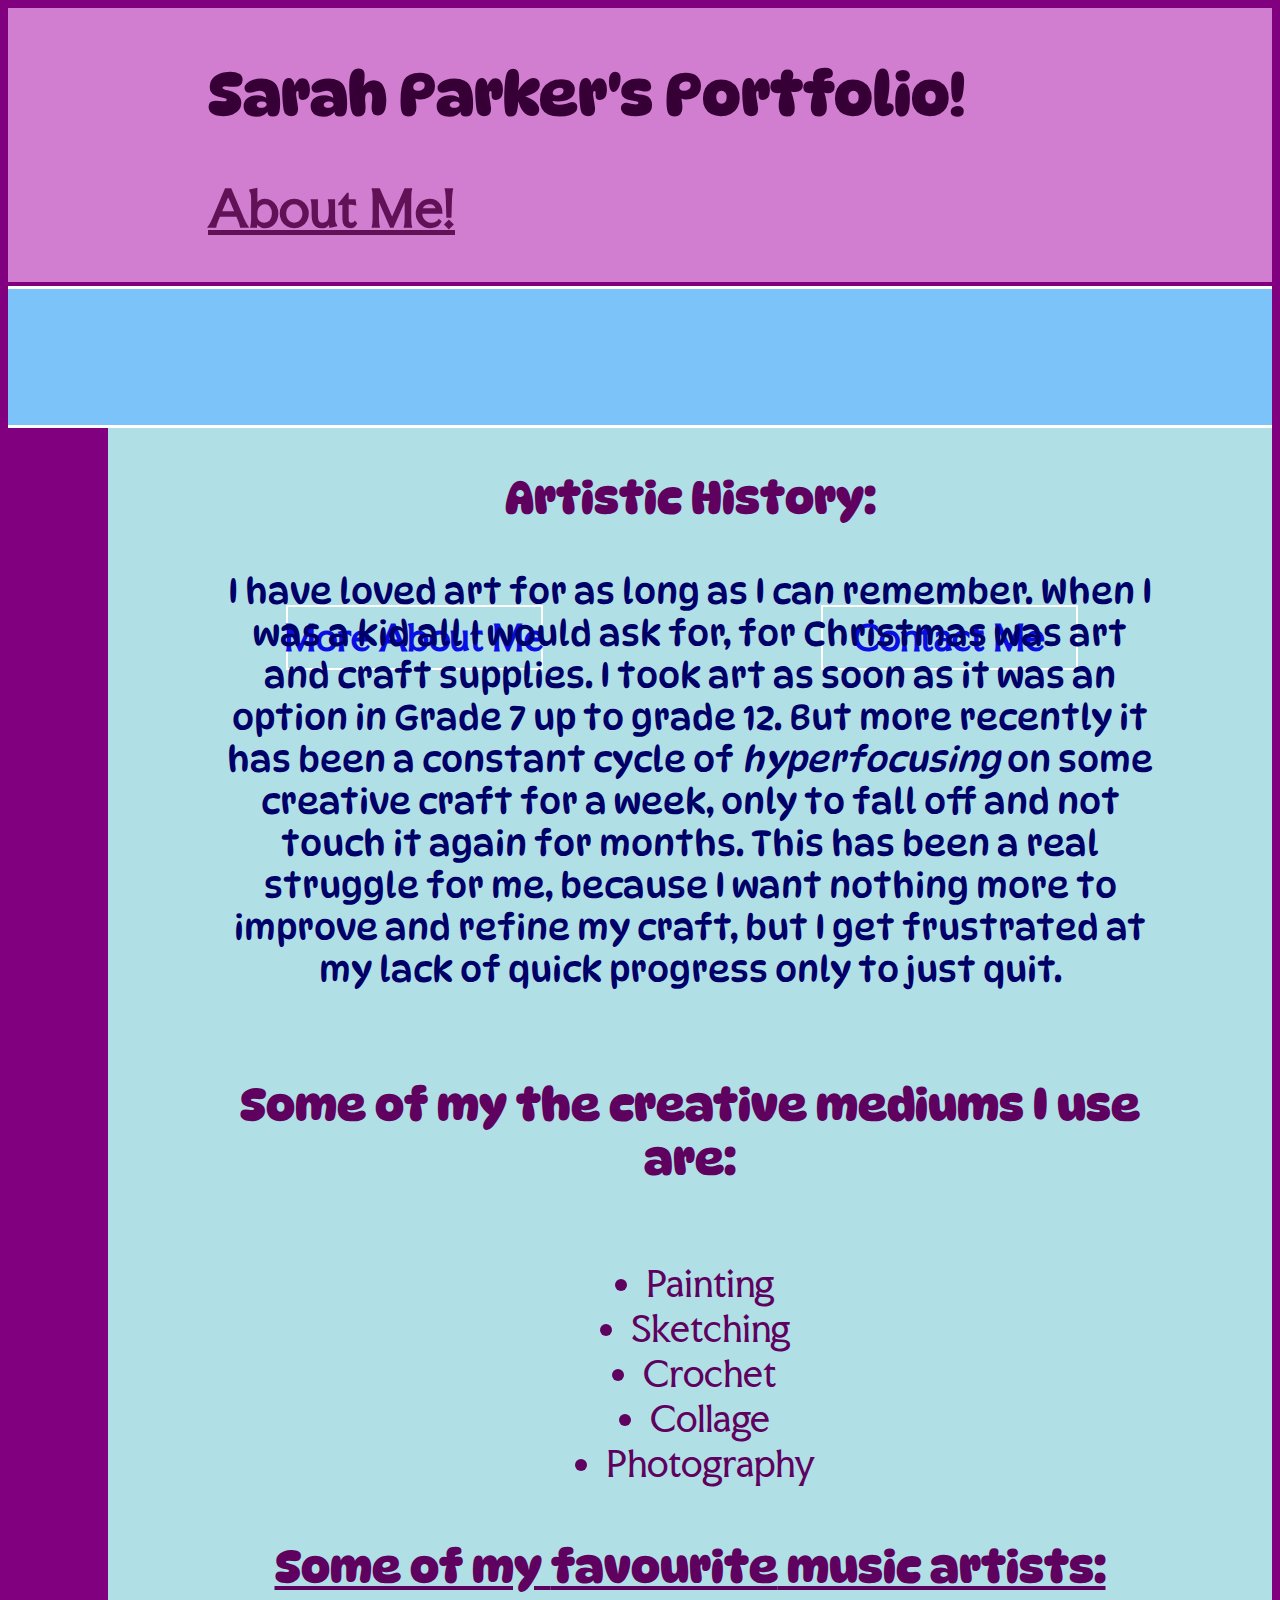
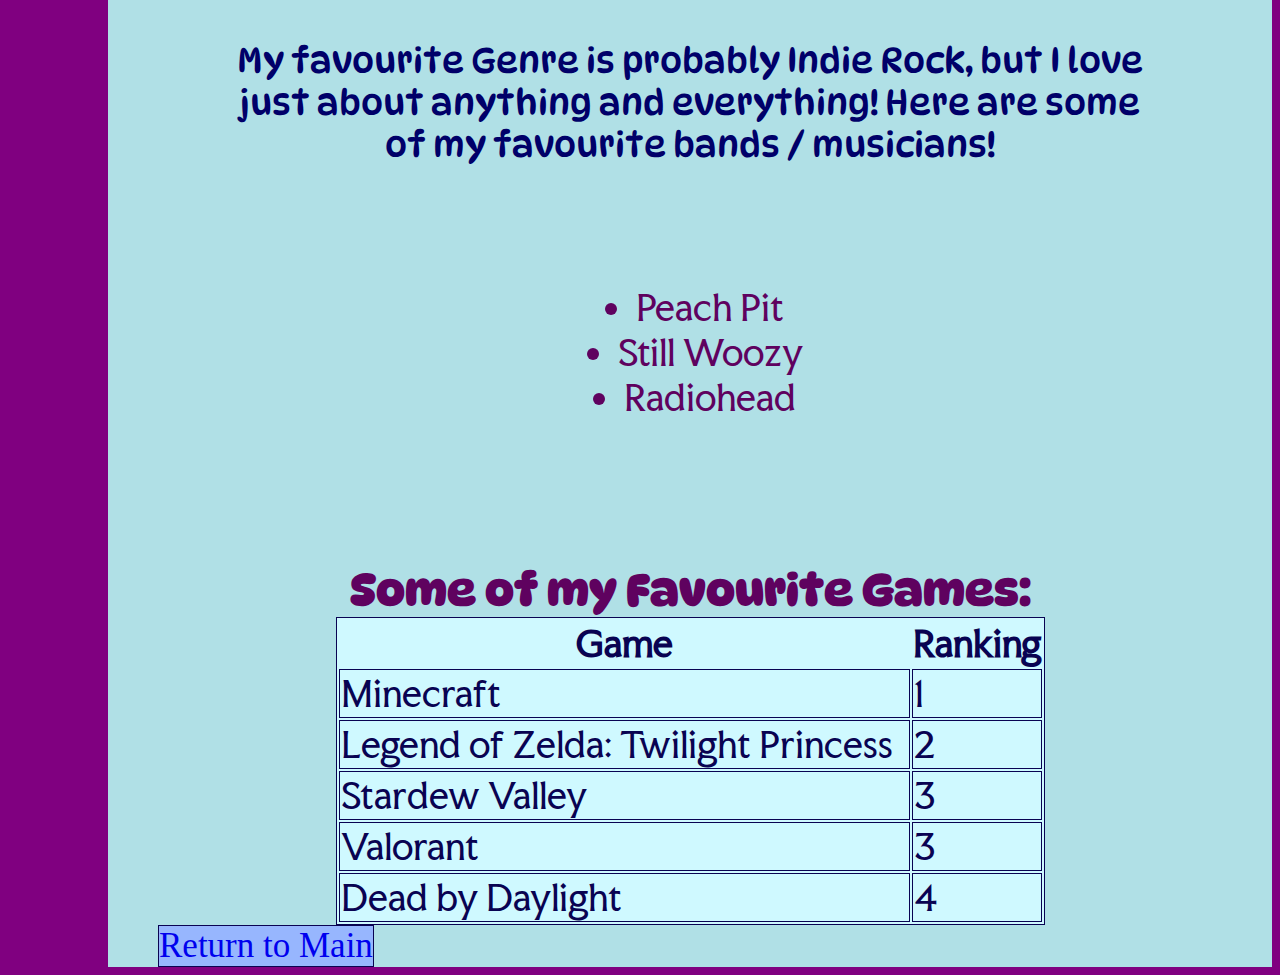
==== commit b5d79adc: "Merge branch 'main' of https://github.com/SarahJanP/LAB-HTML-Ver-Contrl" ====
--- a/about.html
+++ b/about.html
@@ -1,49 +1,54 @@
 <!DOCTYPE html>
 <html lang="en">
 
+<!--HEAD SECTION-->
 <head>
     <link rel="preconnect" href="https://fonts.googleapis.com">
     <link rel="preconnect" href="https://fonts.gstatic.com" crossorigin>
     <link href="https://fonts.googleapis.com/css2?family=DynaPuff:wght@400..700&family=Faculty+Glyphic&display=swap" rel="stylesheet">
     
-    
-
     <link rel="stylesheet" href="indexstylesheet.css" > <!-- LINK TO STYLESHEET-->
     <meta charset="UTF-8">
     <meta name="viewport" content="width=device-width, initial-scale=1.0">
     <title>About</title>
 </head>
 
+<!--BODY SECTION -->
+
 <body>
-        <div class = "HeadingSection">
-        <h1 id = PortfolioLink><a href="index.html" title="Return To Main">Sarah Parker's Portfolio!</a></h1>
-    <h2> 
-        <u>About Me!</u>
-    </h2>
-</div>
-    <!--MENU BAR -->
-    <div class ="menu-container">
+    <div class = "HeadingSection">      <!--HEADING START-->
+        <h1 id = PORTFOLIOLINK><a href="index.html" title="Return To Main">Sarah Parker's Portfolio!</a></h1>
+        <h2 class="HEADING"> 
+            <u>About Me!</u>
+        </h2>
+    </div>                              <!--HEADING END-->
+
+    <!------------------------MENU BAR-------------------------->
+    <div class ="menu-background">
         <ul class = "NAVIGATIONMENU">
-            <!--Add  target= "_blank" after href to make each clicked page open in a new tab.-->
-            <li><a href="about.html"> More About Me</a> </li> <!----> <li><a href="contact.html">  Contact Me</a></li><!----> <li> <a href="projects.html"> Projects</a></li> <li><a href="resumecover.html"> Resume/Cover Letter</a></li>
+            <li><a href="about.html"> More About Me</a> </li> 
+            <li><a href="contact.html">  Contact Me</a></li>
+            <li> <a href="projects.html"> Projects</a></li> 
+            <li><a href="resumecover.html"> Resume/Cover Letter</a></li>
         </ul>
-    </div>
+    </div>  
+        <!------------------------MENU BAR END-------------------------->
 
     <div class ="MainContent">
-    <h3 id="Artistic-History-Title"> 
+    <h3> 
         Artistic History:
     </h3>
 
-    <p id = "Artistic-History"> <!-- About my lifelong love and struggle to make art.-->
+    <p > <!-- About my lifelong love and struggle to make art.-->
         I have loved art for as long as I can remember. When I was a kid all I would ask for, for Christmas was art and craft supplies. I 
         took art as soon as it was an option in Grade 7 up to grade 12.  But more recently it has been a constant cycle of 
         <i>hyperfocusing</i> on some creative craft for a week, only to fall off and not touch it again for months.  This has been a real struggle 
         for me, because I want nothing more to improve and refine my craft, but I get frustrated at my lack of quick progress only to just quit.
     </p>
 
-    <p>
+    <h3>
         Some of my the creative mediums I use are:
-    </p>
+    </h3>
 
     <ul>    <!-- List of Favourite Mediums for art-->
         <li> Painting</li>
@@ -53,20 +58,16 @@
         <li> Photography </li>
     </ul> 
     
-
-    <section> <!--Section: My Favourite Artists!-->
         <h3>
             <u> Some of my <strong>favourite</strong> music artists:</u> 
         </h3>
-        <p>
-            My favourite Genre is probably Indie Rock, but I love just about anything and everything! Here are some of my favourite bands/musicians!
-        </p>
+        <p> My favourite Genre is probably Indie Rock, but I love just about anything and everything! Here are some of my favourite bands / musicians!</p>
             <ul> 
                 <li><a href="https://open.spotify.com/artist/6fC2AcsQtd9h4BWELbbire?si=n42cJ53eT4ahwHz_PjX8WQ" target= "_blank">Peach Pit</a> </li>
                 <li><a href="https://open.spotify.com/artist/4iMO20EPodreIaEl8qW66y?si=SATk75jOSUaZs1qez4DeWQ" target= "_blank">Still Woozy</a></li>
                 <li><a href="https://open.spotify.com/artist/4Z8W4fKeB5YxbusRsdQVPb?si=u2UPkrytRG2Q8IQDb4EVlQ" target= "_blank">Radiohead</a></li>
             </ul>
-        <h4>Some of my Favourite Games:</h4>
+        <h3>Some of my Favourite Games:</h3>
             <table>
                 <tr>
                     <th>Game</th>
@@ -93,38 +94,12 @@
                     <td>4</td>
                 </tr>
             </table>
-            <h4>Some of my Favourite Games:</h4>
-            <table>
-                <tr>
-                    <th>Game</th>
-                    <th>Ranking</th>
-                </tr>
-                <tr>
-                    <td>Minecraft</td>
-                    <td>1</td>
-                </tr>
-                <tr>
-                    <td>Legend of Zelda: Twilight Princess</td>
-                    <td>2</td>
-                </tr>
-                <tr>
-                    <td>Stardew Valley</td>
-                    <td>3</td>
-                </tr>
-                <tr>
-                    <td>Valorant</td>
-                    <td>3</td>
-                </tr>
-                <tr>
-                    <td>Dead by Daylight</td>
-                    <td>4</td>
-                </tr>
-            </table>
+
         <!--<p>  Paragraph explaining my original idea for the website, but it became too much work, so I scratched it... :D 
             <sub>
                 (Originally I just had an image of each artist here that was linked to the artists spotify, that also had a super cool hover ability that showed the artists name, but since I would have to cite the photos I just decided to remove them :...D I will comment the code just so you see what I had)
             </sub>
-        </p>
+        </p> -->
 
             <!-- Super Cool Photo Hover Spotify Image Link :C
             <p>    
@@ -133,12 +108,9 @@
                 <a href="https://open.spotify.com/artist/4Z8W4fKeB5YxbusRsdQVPb?si=u2UPkrytRG2Q8IQDb4EVlQ"><img height="125" src="images/radiohead.jpg" title="Radiohead" alt="Picture of the Band 'Radiohead,'it is a black and white photo with a brick wall background, and all 5 members are seen in frame."></a>
             </p>
             -->
-    </section>
 
 
-
-
-</div>
-        <footer> <a href="index.html">Return to Main</a></footer>
+        <footer class="FOOTER"> <a href="index.html">Return to Main</a></footer>
+    </div>
 </body>
 </html>--- a/indexstylesheet.css
+++ b/indexstylesheet.css
@@ -138,190 +138,165 @@
 .menu-background{ /*BLUE MENU BAR*/
     width: 100%;
     background-color: rgb(124, 195, 249);
-    border-style: solid;
+    border-top-style: solid;
+    border-bottom-style: solid;
     border-color: white;
 }
 
-.NAVIGATIONMENU { /*UL*/
-    display: flex;
-    flex-wrap: wrap;
-    gap: clamp(0px,1vw,15px);  /*Spacing between each element*/
-    font-size: clamp(12px, 2vw, 25px);
+.NAVIGATIONMENU { /* The actual menu bar LIST */
+    display: grid;
+    margin: 0 auto;
+    padding: 0 0 0 0;
+    text-align: center;
+    grid-template-columns: repeat(4, 1fr);
     list-style-type: none;
-    padding:0;
-    margin:0;
-    max-width: 100%;
-    justify-content: center;
-}
-
-.NAVIGATIONMENU li{      
-    font-family:"Faculty Glyphic", sans-serif;
-    flex: 1 1 calc(25% -10px); /*Each item takes up 25% of the row*/
-    padding: clamp(5px,1vw,10px);  /*Padding change of each item.*/
+}
+
+.NAVIGATIONMENU li { /* Menu Bar List ITEMS */
+    font-family: "Faculty Glyphic", serif;
+    flex-basis: auto; /* Let the items decide their size based on content */
+}
+
+.NAVIGATIONMENU li a { /* Menu Bar List LINKS */
     text-align: center;
-}
-
-.NAVIGATIONMENU li a{     
-    font-family:"Faculty Glyphic", sans-serif;
-    font-weight:800;
+    font-family: "Faculty Glyphic", serif;
+    font-weight: 800;
     text-decoration: none;
-    padding:10px;
-    overflow-wrap:break-word;
-    white-space: no-wrap;
-    color:rgb(12, 12, 228);
-
-
-}
-.NAVIGATIONMENU li a:hover{ /* ul li a:hover*/
-    box-shadow: 0 6px 8px rgba(21, 70, 174, 0.5); /* horizontal vertical blur radius colour */
+    padding: 8px;
+    overflow-wrap: break-word;
+    white-space: nowrap;
+    color: rgb(12, 12, 228);
+}
+
+.NAVIGATIONMENU li a:hover { /* Menu Bar HOVER FUNCTION */
+    box-shadow: 0 6px 8px rgba(21, 70, 174, 0.5); /* Horizontal vertical blur radius color */
     color: white;
     border-radius: 8px;
     background-color: pink;
 }
-/*MENU BAR END*/
-
-
-/*PAGE HEADINGS !!*/
-
-        .HeadingSection{
-            display: flex;
-        
-            flex-flow:column;
-            align-items: center;
-            justify-content: center;
-            width: 100%;
-            background-color: rgb(209, 126, 209);
-
-        h1{
-            font-family:"Faculty Glyphic", sans-serif;
-            font-size: clamp(13.8px, 4vw, 48px); /*Min, scale, Max*/
+
+/*------------------------------------------------------MENU BAR END---------------------------------------------*/
+
+
+
+
+
+/*------------------------------------------------------HEADING SECTION START-------------------------------------*/
+.HeadingSection{ 
+    display: flex;
+    flex-flow:column;
+    align-items: center;
+    justify-content: center;
+    width: 100%;
+    background-color: rgb(209, 126, 209);
+
+    #PORTFOLIOLINK{
+        max-width: 80%;
+        justify-content: center;
+        margin-top: 50px;
+        margin-bottom:20px;
+    }
+
+    #PORTFOLIOLINK a{ /*Link to main heading - every page BUT MAIN*/
+        font-family: "DynaPuff", sans-serif;
+        color: rgb(54, 0, 54);
+        text-align: center;
+        text-decoration: none;
+        }
+    #PORTFOLIOLINK a:hover{ /*HOVER Function "Sarah Parker's Portfolio" every page BUT main*/
+        color:rgb(97, 17, 85);
+        text-decoration: underline;
+    }
+
+    #SADT{ /*Main Page - School for Advanced Digital Technology*/
             max-width: 80%;
-            color: rgb(54, 0, 54);
-            justify-content: center;
-            align-self:center;
-            margin-bottom: 0px;
-            padding-bottom: 0;
-        }
-        
-        #PortfolioLink a{ /*Link to main heading*/
-            color: rgb(54, 0, 54);
-            text-align: center;
-            text-decoration: none;
-            }
-            #PortfolioLink a:hover{
-                color:blueviolet;
-                text-decoration: underline;
-
-            }
-        
-        h2{ /*ID: UX & about me & contact me & projects & resume */
-            font-family:"Faculty Glyphic", sans-serif;
-            font-size: clamp(12px, 3vw, 25px); /*Min, scale, Max*/
-            align-self: center;
-            color:rgb(97, 17, 85);
-            margin-top:5px
-        }  
-        h3{ /*School for Advanced Digital Technology*/
-            font-family:"Faculty Glyphic", sans-serif;
-            font-size: clamp(9px, 2vw, 35px); /*Min, scale, Max*/
-            align-self: center;
-            color:rgb(95, 2, 95);
-            margin-bottom: 10px;
-            padding: 0 0;
-        }
-        img{
-            align-self: center;
-            max-width: 30%;
-            height: auto;
-            border-style:groove;
-            border-color: white;
-        }
-    }
-    .MainContent {
-
-/*REMAINDER OF PAGE -------------------------------*/
-
+        font-family:"Faculty Glyphic", serif;
+        align-self: center;
+        color:rgb(95, 2, 95);
+        margin-bottom: 10px;
+        padding: 0 0;
+    }
+
+
+}
+/*** -----------------------------------------------HEADING SECTION END--------------------------------***/
+
+
+
+/*--------------------------------------MAIN CONTENT BEGIN-----------------------------------*/
+.MainContent {
     display: flex;
     flex-flow:column;
     align-items: center;
     justify-content: center;
     background-color: powderblue;
 
-
-        #Biography{  /*PARAGRAPH ID BIOGRAPHY*/
-            font-family:"DynaPuff", serif;
-            font-size: clamp(13px, 2vw, 35px); /*Min, scale, Max*/
-            color: rgb(0, 0, 105);
-            max-width: 80%;
-            background-color:rgb(113, 212, 255);
-            align-self: center;
-            border-color: aliceblue;
-            border-style:double;
-            border-width: 10px;
-            padding: 10px 5px;
-        }
-
-        p{
-            justify-content: center;
-            font-family: "Faculty Glyphic";
-            color:rgb(0, 0, 105);
-            font-size: clamp(13px, 2vw, 35px); /*Min, scale, Max*/
-        }
-        ol{
-            font-family:"Faculty Glyphic";
-            font-size: clamp(13px, 2vw, 35px); /*Min, scale, Max*/
-            color:blueviolet;
-            align-self: center;
-            padding-bottom: 10px;
-        }
-        .odd{color:rgb(37, 13, 143)}
-        .even{color:rgb(140, 8, 127)}
-
-        .DETAILS{
-            max-width: 80%;
-            display: flex;
-            font-family:"Faculty Glyphic";
-            font-size: clamp(13px, 2vw, 35px); /*Min, scale, Max*/
-            color:rgb(9, 3, 82);
-            margin-bottom: 10px;
-            padding-bottom: 10px;
-            [open]{
-                background-color: rgb(207, 249, 255);
-                border-radius: 10px;
-            }
-            summary {
-                padding: 10 10;
-                text-align: center;
-            }
-        }
-    }
-
-
-    /*ABOUT ME PAGE:*/
-    #Artistic-History-Title{
+    p#Biography{  /*Main Page - PARAGRAPH ID BIOGRAPHY*/
+        font-family:"DynaPuff", sans-serif;
+        color: rgb(0, 0, 105);
+        max-width: 90%;
+        background-color:rgb(113, 212, 255);
+        align-self: center;
+        border-color: aliceblue;
+        border-style:double;
+        border-width: 10px;
+        padding: 10px 5px;
+    }
+    .odd{color:rgb(37, 13, 143)}
+    .even{color:rgb(140, 8, 127)}
+
+    /*------------------CONTACT ME PAGE LINKS:------------------------- */
+    .ContactLinks{
+        max-width: 80%;
         font-family:"Faculty Glyphic", serif;
-        font-size: clamp(18px, 2vw, 35px);
-        color:rgb(9, 3, 82);
-        margin-top:30px;
-        margin-bottom: 0px;
-    }
-    #Artistic-History{
-    font-family:"DynaPuff", serif;
-    font-size: clamp(13px, 2vw, 35px); /*Min, scale, Max*/
-    color: rgb(0, 0, 105);
-    max-width: 90%;
-
-    align-self: center;
-
-
-    border-width: 10px;
-    padding: 10px 5px;
-}
-
-
-@media(max-width:600px){
+        text-decoration: none;
+        color:rgb(95, 2, 95);
+    }
+
+    .ContactLinks a{
+        font-family:"Faculty Glyphic", serif;
+        text-decoration: none;
+        color:rgb(25, 6, 236);
+    }
+
+    .ContactLinks a:hover{
+        color:blueviolet;
+        text-decoration: underline;
+    }
+
+    /*----------------CONTACT ME LINKS END ------------------------*/
+
+    .MainContent #MainFooter{
+        max-width: 80%;
+        justify-content: center;
+        font-family: "Faculty Glyphic", serif;
+        font-size: x-small;
+    }
+}
+
+
+
+
+
+
+
+/*-----------------------------------------MEDIA QUERIES----------------------------*/
+
+@media(max-width:600px){  /*------------------------MOBILE-------------------*/
     body{
-        background-color: darkblue;
+        background-color:darkmagenta;
+        width: 100%;
+    }
+    .menu-background{
+        max-width: 355px;
+        padding: 10px 10px;
+
+    }
+    .NAVIGATIONMENU {
+        display: grid;
+        grid-template-columns: repeat(2, 1fr);
+        text-align: center;
+        max-width: 375px;
     }
     .NAVIGATIONMENU li{
         gap:auto;
@@ -400,6 +375,7 @@
 
 
 
+@media(min-width:601px) and (max-width:1880px){/*------------------------TABLET-------------------*/
 @media(min-width:601px) and (max-width:1600px){/*------------------------TABLET-------------------*/
     body{
         background-color: purple;
@@ -525,9 +501,148 @@
 
 
 
+@media(min-width:1881px){   
+    .MainContent{
+        max-width: 100%;
+        margin: 0px 0px;
+    }
+    .HeadingSection h1{
+        font-size: 55px;
+    }
+    .HeadingSection h2{
+        font-size: 40px;
+    }
+    .HeadingSection #SADT {
+        font-size: 30px;
+        margin-top: 0px;
+        padding-top: 0px;
+    } 
+    .HeadingSection figcaption{
+        font-size: 25px;
+    }
+    .MainContent #Biography{
+        font-size: 30px;
+    }
+    .NAVIGATIONMENU{
+        display:flex;
+        flex-flow: row;
+        justify-content: space-around;
+        padding-top: 10px;
+        padding-bottom: 11px;
+        margin:0 0;
+        max-width: 100%;
+        min-width: 20px;
+        flex-wrap: wrap;
+        overflow-wrap: break-word;
+    }
+    .NAVIGATIONMENU li{
+        flex:1;
+        padding-top: 10px;
+        padding-bottom: 11px;
+        margin-left:0;
+        font-size: 25px;
+        max-width: 20%;
+    }
+    .NAVIGATIONMENU li a{
+        display:flex;
+        justify-content: center;
+        margin-left: 10px;
+        margin-right:10px;
+        padding-left: 10px;
+        padding-right: 10px;
+        font-size:2.3vw;
+    }
+
+    .NAVIGATIONMENU li a:hover{
+        border-style: solid;
+        border-color: pink;
+    }
+    .menu-background{
+        height: 10%;
+    }
+
+    .MainContent h3{
+        font-size: 40px;
+        margin-bottom: 0px;
+        padding-top:40px;
+    }
+    .MainContent h3 u{
+        margin-bottom: 0px;
+        padding-bottom:0px;
+        text-size-adjust: 20px;
+    }
+    .MainContent p{
+        font-size: 30px;
+    }
+    .MainContent ul{
+        font-size: 35px;
+        padding-bottom:30px;
+        padding-top:40px;
+    }
+    .MainContent ol{
+
+        font-size: 30px;
+        padding-bottom:30px;
+        padding-top:40px;
+    }
+
+    .MainContent details{
+        font-size: 30px;
+    }
+    footer{
+        font-size: 30px;
+    }
+    footer#MainFooter{
+        font-size: 30px;
+    }
+    .MainContent table{
+        font-size: 30px;
+    }
+
+}
+
+
+
+
+
+
+
+
+
+
+
+
+
+
+
+/*----------------------------------------------------------------DESKTOP+-----------------------------------------------------------*/
+
+
+
+
+
+
+
 @media(min-width:1600px){   
     body{
-        background-color: green;
+        background-color: powderblue;
+        margin-left: 15%;
+        max-width: 85%;
+    }
+
+    /*-----------------MENU BAR start -----------*/
+    .menu-background {
+        position: fixed;
+        top: 0;
+        left: 0;
+        height: 100%;
+        width: 400px;
+        background-color: rgb(124, 195, 249);
+        display: flex;
+        flex-direction: column;
+        justify-content: flex-start;
+        align-items: flex-start;
+        padding-top: 20px;
     }
     .NAVIGATIONMENU {
         display: flex;
@@ -594,6 +709,131 @@
         clear:left;
     }
 
+    .HeadingSection figure {
+        display:flex;
+        align-items: center;
+        flex-wrap: nowrap;
+        justify-content: flex-end;
+        height: auto;
+        margin:0 0;
+        padding: 0 0;
+    }
+
+    .HeadingSection figure img{
+        display:flex;
+        justify-content: flex-end;
+        width:300px;
+        height: auto;
+        flex-wrap: wrap;
+    }
+
+    .HeadingSection figCaption{
+        font-size: 30px;
+        margin-top: 300px;
+    }
+    .MainContent{
+        margin-left: 100px;
+    }
+    .MainContent #Biography{
+        font-size: 35px;
+    }
+    .MainContent h3{
+        font-size: 45px;
+        margin-top: 3px;
+    }
+    .MainContent ol{
+        font-size: 35px;
+    }
+    .MainContent ul{
+        font-size: 35px;
+        padding-bottom: 20px;
+        margin-bottom: 80px;
+    }
+    .MainContent details{
+        font-size: 35px;
+    }
+    .MainContent p{
+        font-size: 35px;
+    }
+    .MainContent table{
+        font-size: 35px;
+    }
+    footer{
+        margin-left:50px;
+        font-size: 35px;
+    }
+}
+
+
+
+    
+
+
+    .NAVIGATIONMENU {
+        display: flex;
+        flex-direction: column;
+        width: 100%; 
+        padding: 0;
+        margin: 0;
+    }
+
+    .NAVIGATIONMENU li {
+        display: flex;
+        width: 100%;
+        justify-content: center;
+        margin-top: 25%;
+        margin-left: 22%;
+        margin-bottom: 25%;
+        padding: 0px 0px;
+        border-width: 2px;
+        border-color: white;
+        border-style: solid;
+        }
+
+    .NAVIGATIONMENU li a {
+        display: flex;
+        color: rgb(12, 12, 228);
+        font-size: 35px;
+        text-decoration: none;
+        
+    }
+
+    .NAVIGATIONMENU li a:hover {
+        color: white;
+        background-color: pink;
+    }
+/*MENU BAR END */
+
+
+/*------------------HEADING SECTION START ---------------------*/
+
+    .HeadingSection {
+        display: inline-block;
+        grid-column: auto;
+        align-items: center;
+
+    }
+    .HeadingSection h1{
+        font-size: 60px;
+        float: left;
+        margin-left:200px;
+    }
+
+    .HeadingSection h2{
+        font-size: 50px;
+        margin-left:200px;
+        padding-top:20px;
+        float:left;
+        clear:left;
+    }
+    .HeadingSection #SADT{
+        font-size: 40px;
+        margin-left:200px;
+        margin-top: 0px;
+        float:left;
+        clear:left;
+    }
+
     .HeadingSection figure{
         flex-wrap: nowrap;
         margin-right: 0;
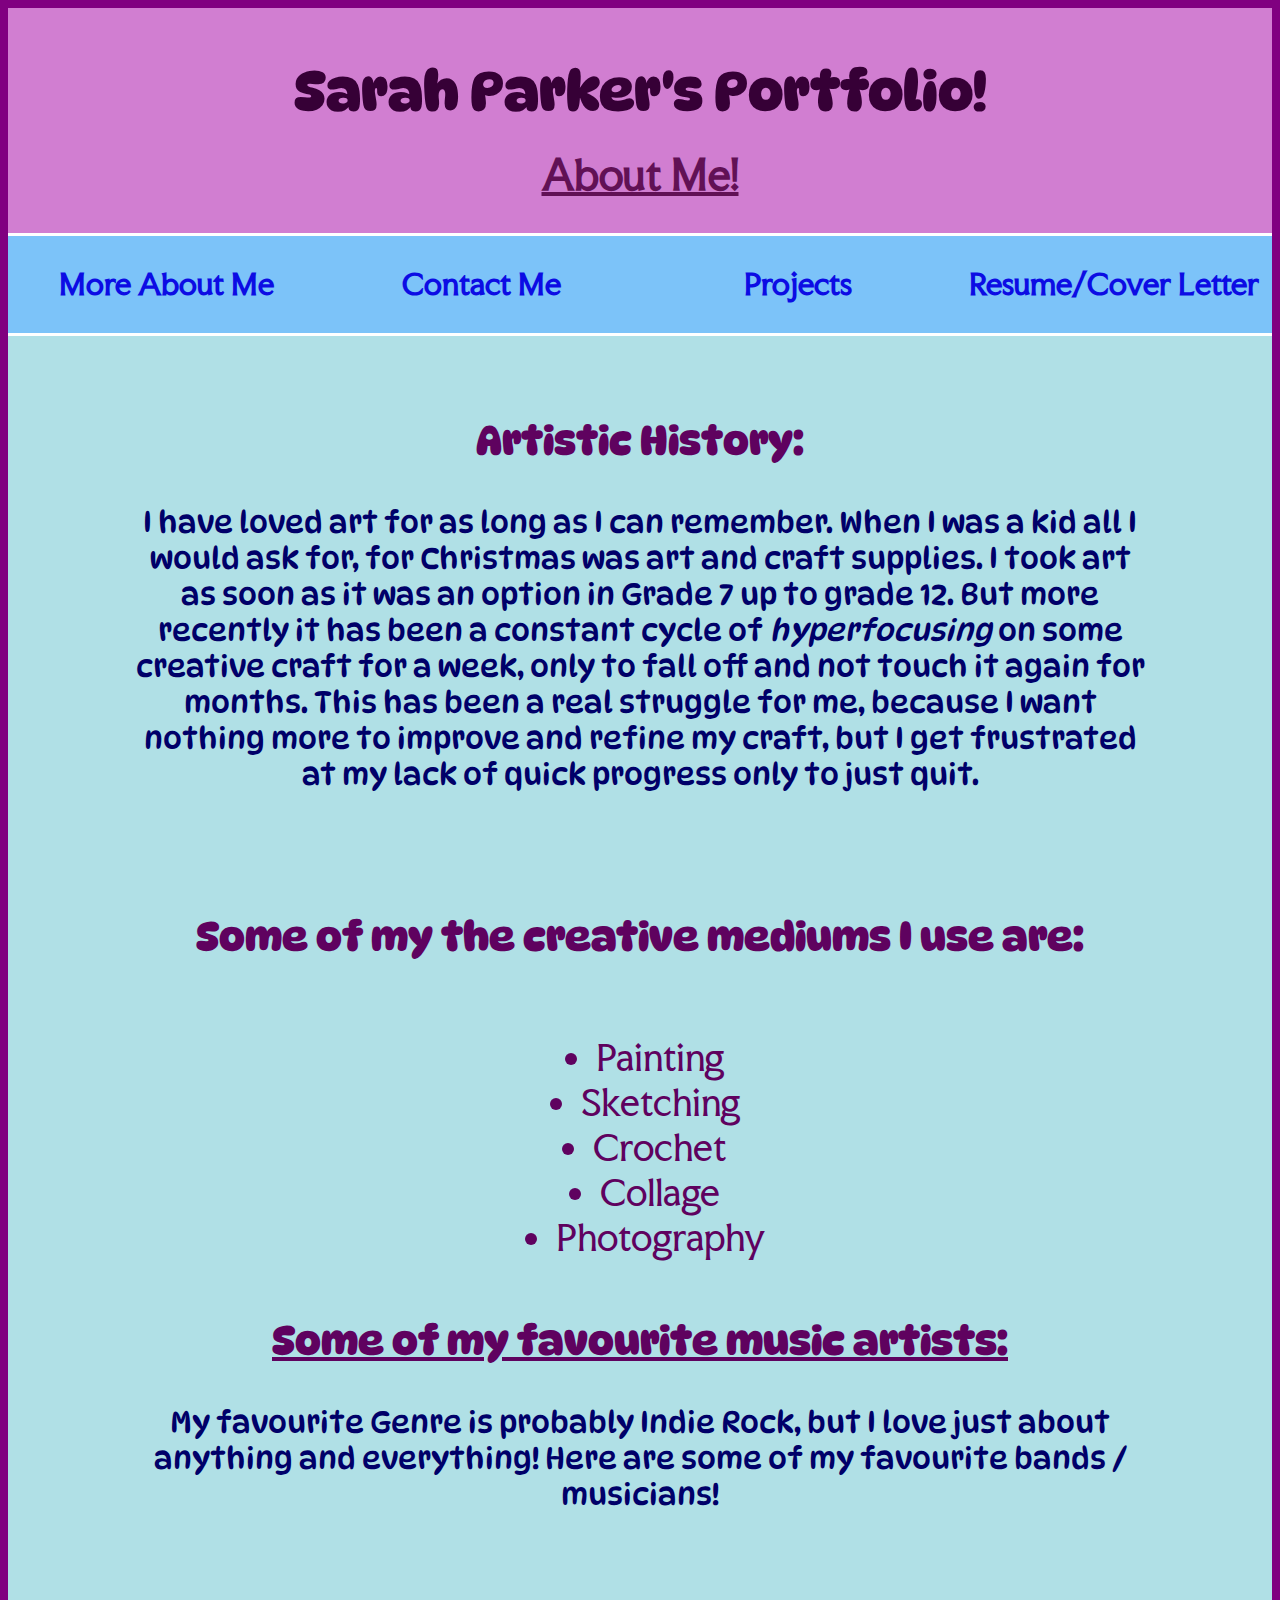
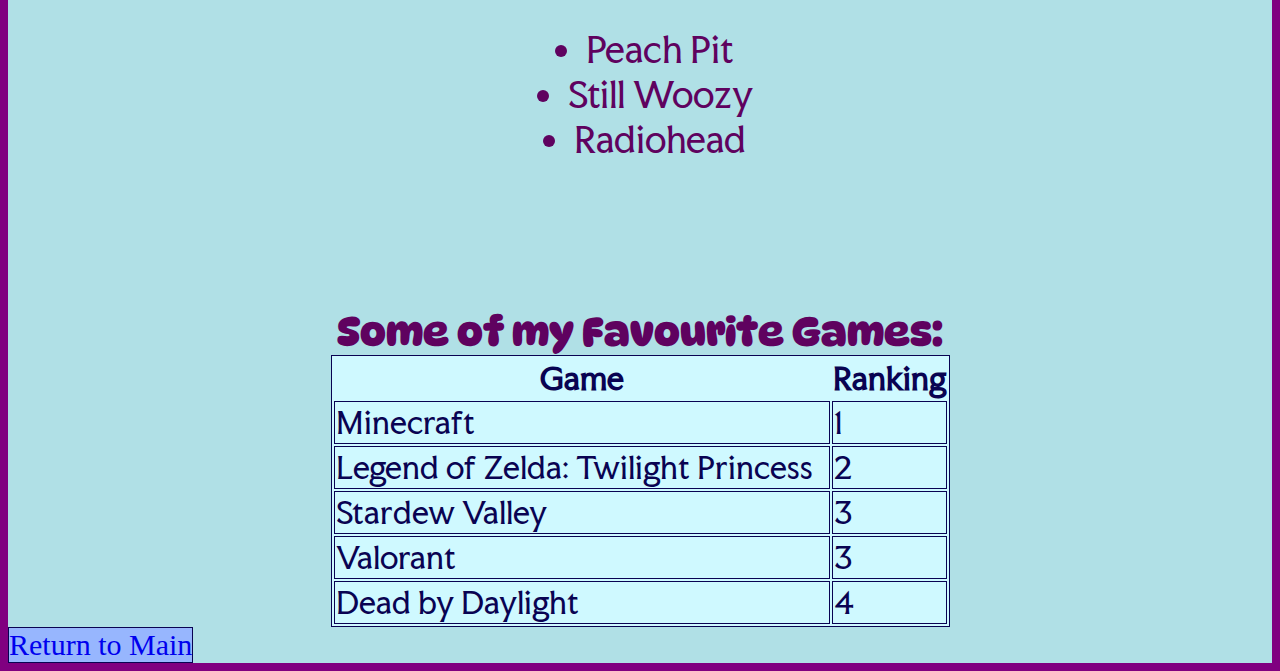
==== commit 2b519b01: "Still fixing the merge :(" ====
--- a/about.html
+++ b/about.html
@@ -18,7 +18,7 @@
 <body>
     <div class = "HeadingSection">      <!--HEADING START-->
         <h1 id = PORTFOLIOLINK><a href="index.html" title="Return To Main">Sarah Parker's Portfolio!</a></h1>
-        <h2 class="HEADING"> 
+        <h2> 
             <u>About Me!</u>
         </h2>
     </div>                              <!--HEADING END-->
@@ -110,7 +110,9 @@
             -->
 
 
-        <footer class="FOOTER"> <a href="index.html">Return to Main</a></footer>
+        <footer> <a href="index.html">Return to Main</a></footer>
     </div>
 </body>
-</html>+</html>
+
+<!-------------------------------------------------------------------------------------------------------------------------------------------------------------------------->
--- a/indexstylesheet.css
+++ b/indexstylesheet.css
@@ -375,8 +375,7 @@
 
 
 
-@media(min-width:601px) and (max-width:1880px){/*------------------------TABLET-------------------*/
-@media(min-width:601px) and (max-width:1600px){/*------------------------TABLET-------------------*/
+@media(min-width:601px) and (max-width:1900px){/*------------------------TABLET-------------------*/
     body{
         background-color: purple;
     }
@@ -497,133 +496,7 @@
 
 
 
-
-
-
-
-@media(min-width:1881px){   
-    .MainContent{
-        max-width: 100%;
-        margin: 0px 0px;
-    }
-    .HeadingSection h1{
-        font-size: 55px;
-    }
-    .HeadingSection h2{
-        font-size: 40px;
-    }
-    .HeadingSection #SADT {
-        font-size: 30px;
-        margin-top: 0px;
-        padding-top: 0px;
-    } 
-    .HeadingSection figcaption{
-        font-size: 25px;
-    }
-    .MainContent #Biography{
-        font-size: 30px;
-    }
-    .NAVIGATIONMENU{
-        display:flex;
-        flex-flow: row;
-        justify-content: space-around;
-        padding-top: 10px;
-        padding-bottom: 11px;
-        margin:0 0;
-        max-width: 100%;
-        min-width: 20px;
-        flex-wrap: wrap;
-        overflow-wrap: break-word;
-    }
-    .NAVIGATIONMENU li{
-        flex:1;
-        padding-top: 10px;
-        padding-bottom: 11px;
-        margin-left:0;
-        font-size: 25px;
-        max-width: 20%;
-    }
-    .NAVIGATIONMENU li a{
-        display:flex;
-        justify-content: center;
-        margin-left: 10px;
-        margin-right:10px;
-        padding-left: 10px;
-        padding-right: 10px;
-        font-size:2.3vw;
-    }
-
-    .NAVIGATIONMENU li a:hover{
-        border-style: solid;
-        border-color: pink;
-    }
-    .menu-background{
-        height: 10%;
-    }
-
-    .MainContent h3{
-        font-size: 40px;
-        margin-bottom: 0px;
-        padding-top:40px;
-    }
-    .MainContent h3 u{
-        margin-bottom: 0px;
-        padding-bottom:0px;
-        text-size-adjust: 20px;
-    }
-    .MainContent p{
-        font-size: 30px;
-    }
-    .MainContent ul{
-        font-size: 35px;
-        padding-bottom:30px;
-        padding-top:40px;
-    }
-    .MainContent ol{
-
-        font-size: 30px;
-        padding-bottom:30px;
-        padding-top:40px;
-    }
-
-    .MainContent details{
-        font-size: 30px;
-    }
-    footer{
-        font-size: 30px;
-    }
-    footer#MainFooter{
-        font-size: 30px;
-    }
-    .MainContent table{
-        font-size: 30px;
-    }
-
-}
-
-
-
-
-
-
-
-
-
-
-
-
-
-
-
-/*----------------------------------------------------------------DESKTOP+-----------------------------------------------------------*/
-
-
-
-
-
-
-
-@media(min-width:1600px){   
+@media(min-width:1901px){   
     body{
         background-color: powderblue;
         margin-left: 15%;
@@ -764,122 +637,3 @@
     }
 }
 
-
-
-    
-
-
-    .NAVIGATIONMENU {
-        display: flex;
-        flex-direction: column;
-        width: 100%; 
-        padding: 0;
-        margin: 0;
-    }
-
-    .NAVIGATIONMENU li {
-        display: flex;
-        width: 100%;
-        justify-content: center;
-        margin-top: 25%;
-        margin-left: 22%;
-        margin-bottom: 25%;
-        padding: 0px 0px;
-        border-width: 2px;
-        border-color: white;
-        border-style: solid;
-        }
-
-    .NAVIGATIONMENU li a {
-        display: flex;
-        color: rgb(12, 12, 228);
-        font-size: 35px;
-        text-decoration: none;
-        
-    }
-
-    .NAVIGATIONMENU li a:hover {
-        color: white;
-        background-color: pink;
-    }
-/*MENU BAR END */
-
-
-/*------------------HEADING SECTION START ---------------------*/
-
-    .HeadingSection {
-        display: inline-block;
-        grid-column: auto;
-        align-items: center;
-
-    }
-    .HeadingSection h1{
-        font-size: 60px;
-        float: left;
-        margin-left:200px;
-    }
-
-    .HeadingSection h2{
-        font-size: 50px;
-        margin-left:200px;
-        padding-top:20px;
-        float:left;
-        clear:left;
-    }
-    .HeadingSection #SADT{
-        font-size: 40px;
-        margin-left:200px;
-        margin-top: 0px;
-        float:left;
-        clear:left;
-    }
-
-    .HeadingSection figure{
-        flex-wrap: nowrap;
-        margin-right: 0;
-        padding: 0 0;
-    }
-
-
-
-    .HeadingSection figCaption{
-        font-size: 30px;
-        margin-top: 300px;
-    }
-    .MainContent{
-        margin-left: 100px;
-    }
-    .MainContent #Biography{
-        font-size: 35px;
-    }
-    .MainContent h3{
-        font-size: 45px;
-        margin-top: 3px;
-    }
-    .MainContent ol{
-        font-size: 35px;
-    }
-    .MainContent ul{
-        font-size: 35px;
-        padding-bottom: 20px;
-        margin-bottom: 80px;
-    }
-    .MainContent details{
-        font-size: 35px;
-    }
-    .MainContent p{
-        font-size: 35px;
-    }
-    .MainContent table{
-        font-size: 35px;
-    }
-    footer{
-        margin-left:50px;
-        font-size: 35px;
-    }
-}
-
-
-
-    
-
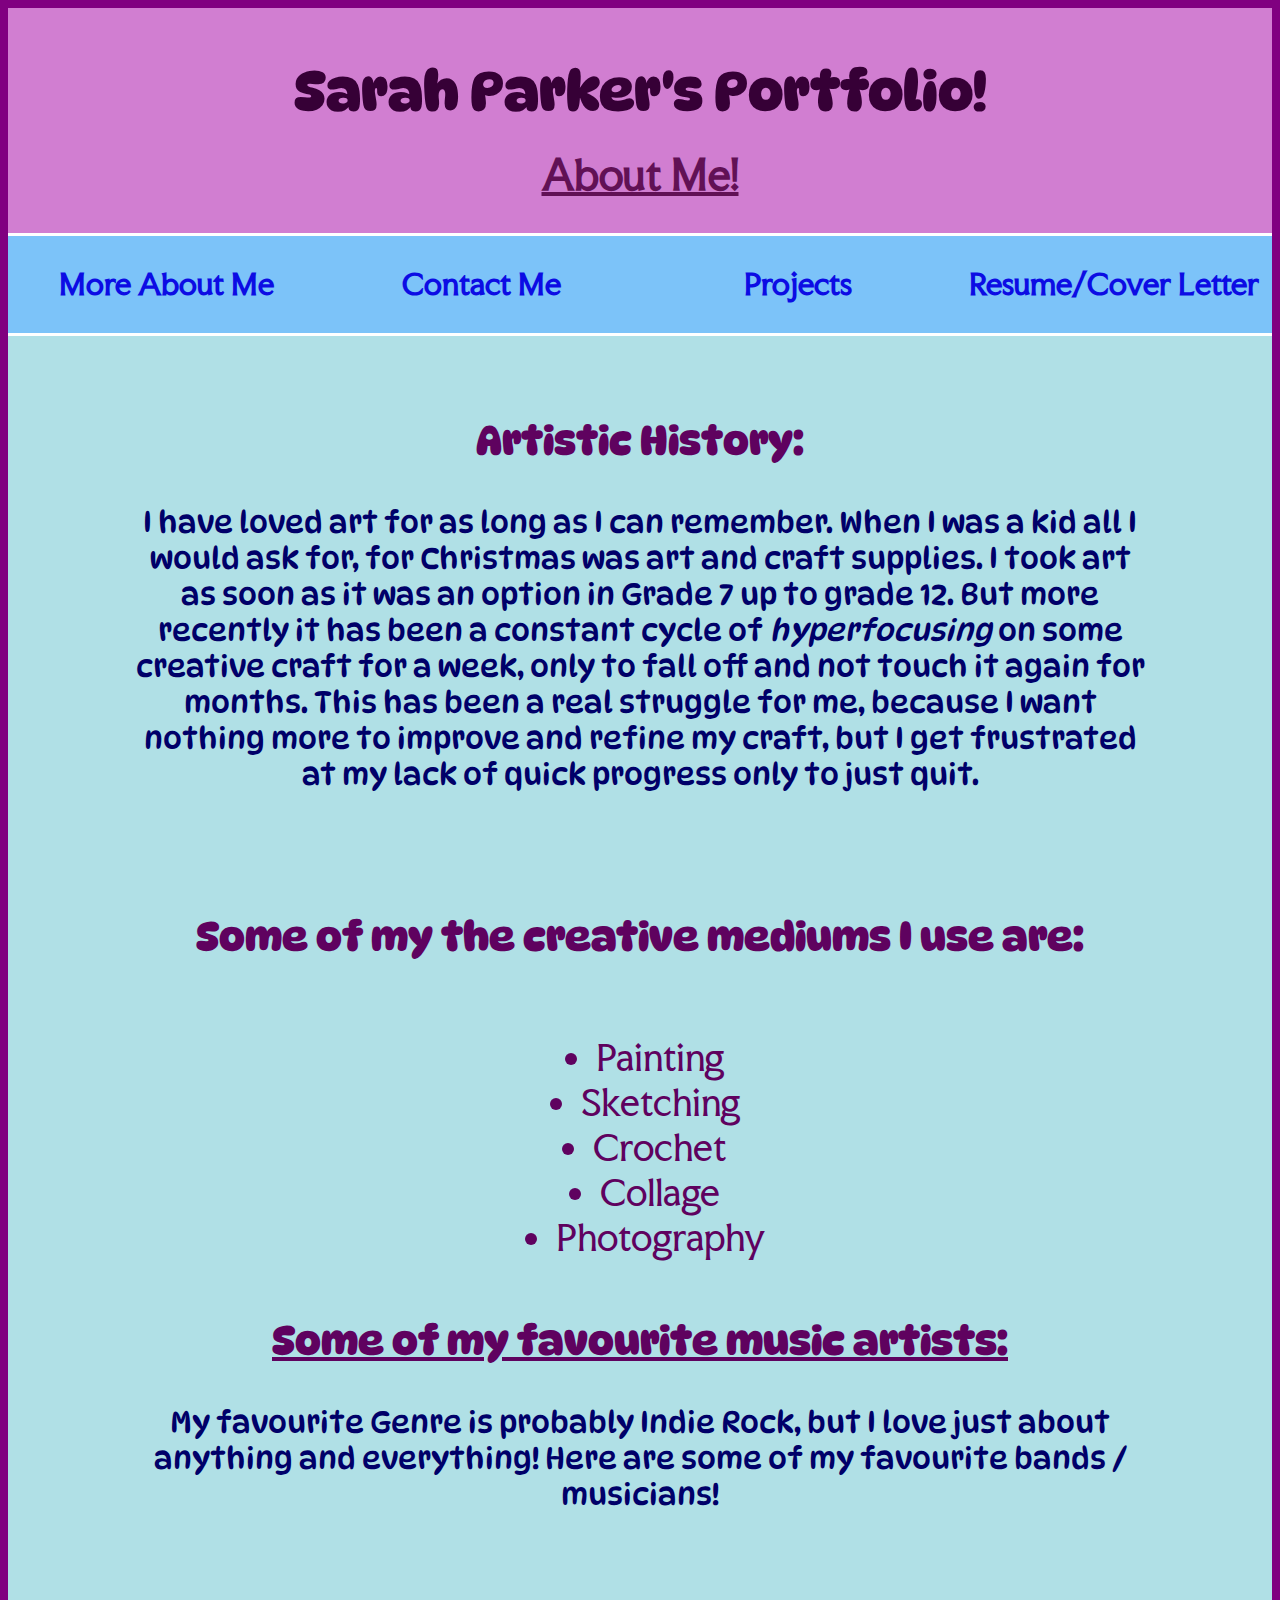
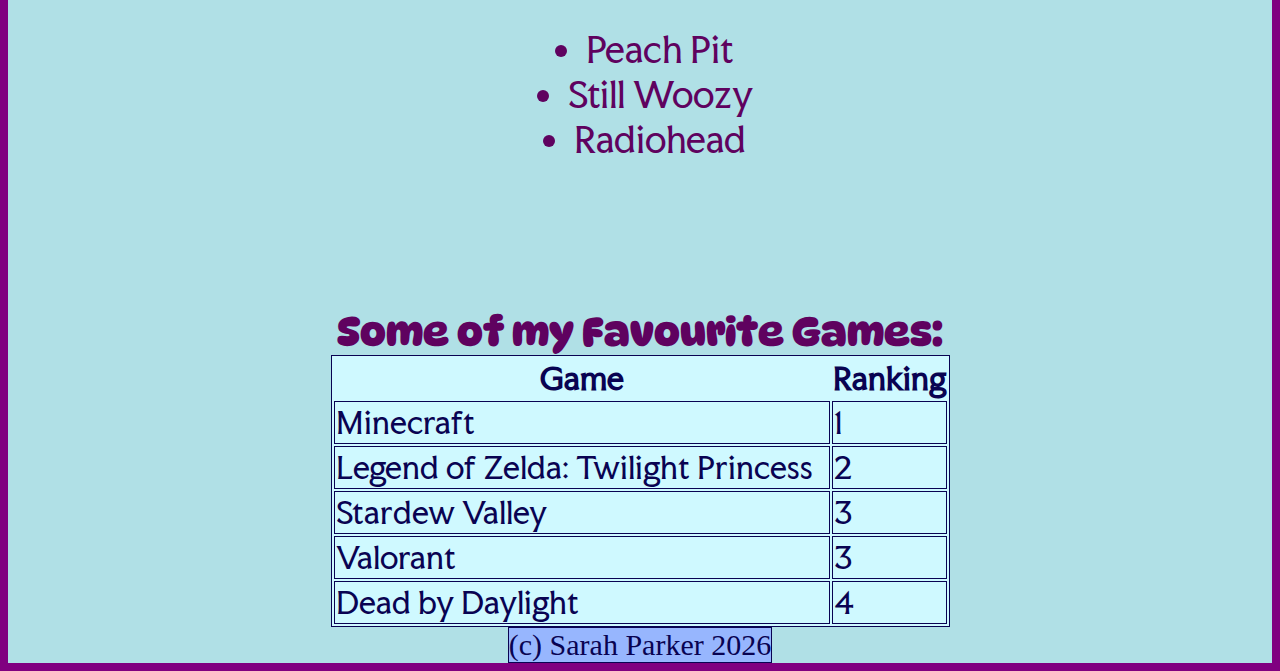
==== commit 30848944: "Feat: Add greeting to page, Add Footer to page." ====
--- a/about.html
+++ b/about.html
@@ -6,7 +6,8 @@
     <link rel="preconnect" href="https://fonts.googleapis.com">
     <link rel="preconnect" href="https://fonts.gstatic.com" crossorigin>
     <link href="https://fonts.googleapis.com/css2?family=DynaPuff:wght@400..700&family=Faculty+Glyphic&display=swap" rel="stylesheet">
-    
+    <script defer src="./javascript.js"></script>
+
     <link rel="stylesheet" href="indexstylesheet.css" > <!-- LINK TO STYLESHEET-->
     <meta charset="UTF-8">
     <meta name="viewport" content="width=device-width, initial-scale=1.0">
@@ -110,7 +111,8 @@
             -->
 
 
-        <footer> <a href="index.html">Return to Main</a></footer>
+        <!--<footer> <a href="index.html">Return to Main</a></footer>-->
+        <footer id = "MainFooter"></footer>
     </div>
 </body>
 </html>
--- a/indexstylesheet.css
+++ b/indexstylesheet.css
@@ -86,7 +86,6 @@
     font-size: 10px;
     text-align: center;
     color:rgb(9, 3, 82);
-    align-self: flex-start;
     background-color: rgb(151, 182, 254);
     border-style: solid;
     border-width: 1px;
@@ -94,6 +93,7 @@
 footer a{
     text-decoration: none;
 }
+
 footer a:hover{
     color:blueviolet;
     text-decoration: underline;
@@ -245,35 +245,58 @@
     .odd{color:rgb(37, 13, 143)}
     .even{color:rgb(140, 8, 127)}
 
+
+    /*JAVASCRIPT CLASSES FOR CHANGING THE GREETING BACKGROUND COLOR!*/
+    .morning{
+        background-color:rgb(53, 230, 230);
+        color:rgb(218, 38, 158);
+        border-radius: 10px;
+        border: 2px solid whitesmoke;
+        padding: 10px 20px;
+    }
+    .afternoon{
+        background-color:rgb(3, 134, 134);
+        color:rgb(0, 0, 0);
+        border-radius: 10px;
+        border: 2px solid whitesmoke;
+        padding: 10px 20px;
+    }
+
+    .evening{
+        background-color:rgb(0, 54, 54);
+        color:whitesmoke;
+        border-radius: 10px;
+        border: 2px solid whitesmoke;
+        padding: 10px 20px;
+    }
+    /*JAVASCRIPT CLASSES END */
+
     /*------------------CONTACT ME PAGE LINKS:------------------------- */
-    .ContactLinks{
+    p.ContactLinks a{
         max-width: 80%;
         font-family:"Faculty Glyphic", serif;
         text-decoration: none;
-        color:rgb(95, 2, 95);
-    }
-
-    .ContactLinks a{
-        font-family:"Faculty Glyphic", serif;
+        color:rgb(174, 39, 174);
+    }
+
+    p.ContactLinks {
+                font-family:"Faculty Glyphic", serif;
         text-decoration: none;
         color:rgb(25, 6, 236);
     }
 
-    .ContactLinks a:hover{
+    p.ContactLinks a:hover{
         color:blueviolet;
         text-decoration: underline;
     }
-
+    #Greetings {
+        margin: 0 0 0 0;
+        margin-top: 30px;
+
+
+    }
     /*----------------CONTACT ME LINKS END ------------------------*/
-
-    .MainContent #MainFooter{
-        max-width: 80%;
-        justify-content: center;
-        font-family: "Faculty Glyphic", serif;
-        font-size: x-small;
-    }
-}
-
+}
 
 
 
@@ -282,13 +305,13 @@
 
 /*-----------------------------------------MEDIA QUERIES----------------------------*/
 
-@media(max-width:600px){  /*------------------------MOBILE-------------------*/
+@media(max-width:780px){  /*------------------------MOBILE-------------------*/
     body{
         background-color:darkmagenta;
         width: 100%;
     }
     .menu-background{
-        max-width: 355px;
+        max-width: 100%;
         padding: 10px 10px;
 
     }
@@ -300,7 +323,6 @@
     }
     .NAVIGATIONMENU li{
         gap:auto;
-
         padding-bottom: 10px;
         padding-top: 10px;
     }
@@ -311,7 +333,7 @@
         margin-bottom: 10px;
         padding-bottom: 10px;
         padding-top: 10px;
-        font-size: 15px;
+        font-size: 20px;
     }
     #Biography{
         font-size: medium;
@@ -325,6 +347,7 @@
         font-size: 16px;
     }
     .MainContent h3{
+        font-size: 30px;
         margin-bottom:0px;
     }
     .MainContent ol{
@@ -337,7 +360,7 @@
         font-size: medium;
     }
     .HeadingSection figure img{
-        width: 300px;
+        max-width: 80%;
     }
     figcaption{
         font-size: small;
@@ -375,7 +398,7 @@
 
 
 
-@media(min-width:601px) and (max-width:1900px){/*------------------------TABLET-------------------*/
+@media(min-width:781px) and (max-width:1900px){/*------------------------TABLET-------------------*/
     body{
         background-color: purple;
     }
@@ -562,20 +585,21 @@
 
     }
     .HeadingSection h1{
-        font-size: 60px;
+        font-size: 50px;
         float: left;
         margin-left:200px;
+        margin-top:60px;
     }
 
     .HeadingSection h2{
-        font-size: 50px;
+        font-size: 40px;
         margin-left:200px;
         padding-top:20px;
         float:left;
         clear:left;
     }
     .HeadingSection #SADT{
-        font-size: 40px;
+        font-size: 30px;
         margin-left:200px;
         margin-top: 0px;
         float:left;
@@ -608,32 +632,32 @@
         margin-left: 100px;
     }
     .MainContent #Biography{
+        font-size: 30px;
+    }
+    .MainContent h3{
         font-size: 35px;
-    }
-    .MainContent h3{
-        font-size: 45px;
         margin-top: 3px;
     }
     .MainContent ol{
-        font-size: 35px;
+        font-size: 30px;
     }
     .MainContent ul{
-        font-size: 35px;
+        font-size: 30px;
         padding-bottom: 20px;
         margin-bottom: 80px;
     }
     .MainContent details{
-        font-size: 35px;
+        font-size: 30px;
     }
     .MainContent p{
-        font-size: 35px;
+        font-size: 30px;
     }
     .MainContent table{
-        font-size: 35px;
+        font-size: 30px;
     }
     footer{
         margin-left:50px;
-        font-size: 35px;
-    }
-}
-
+        font-size: 30px;
+    }
+}
+
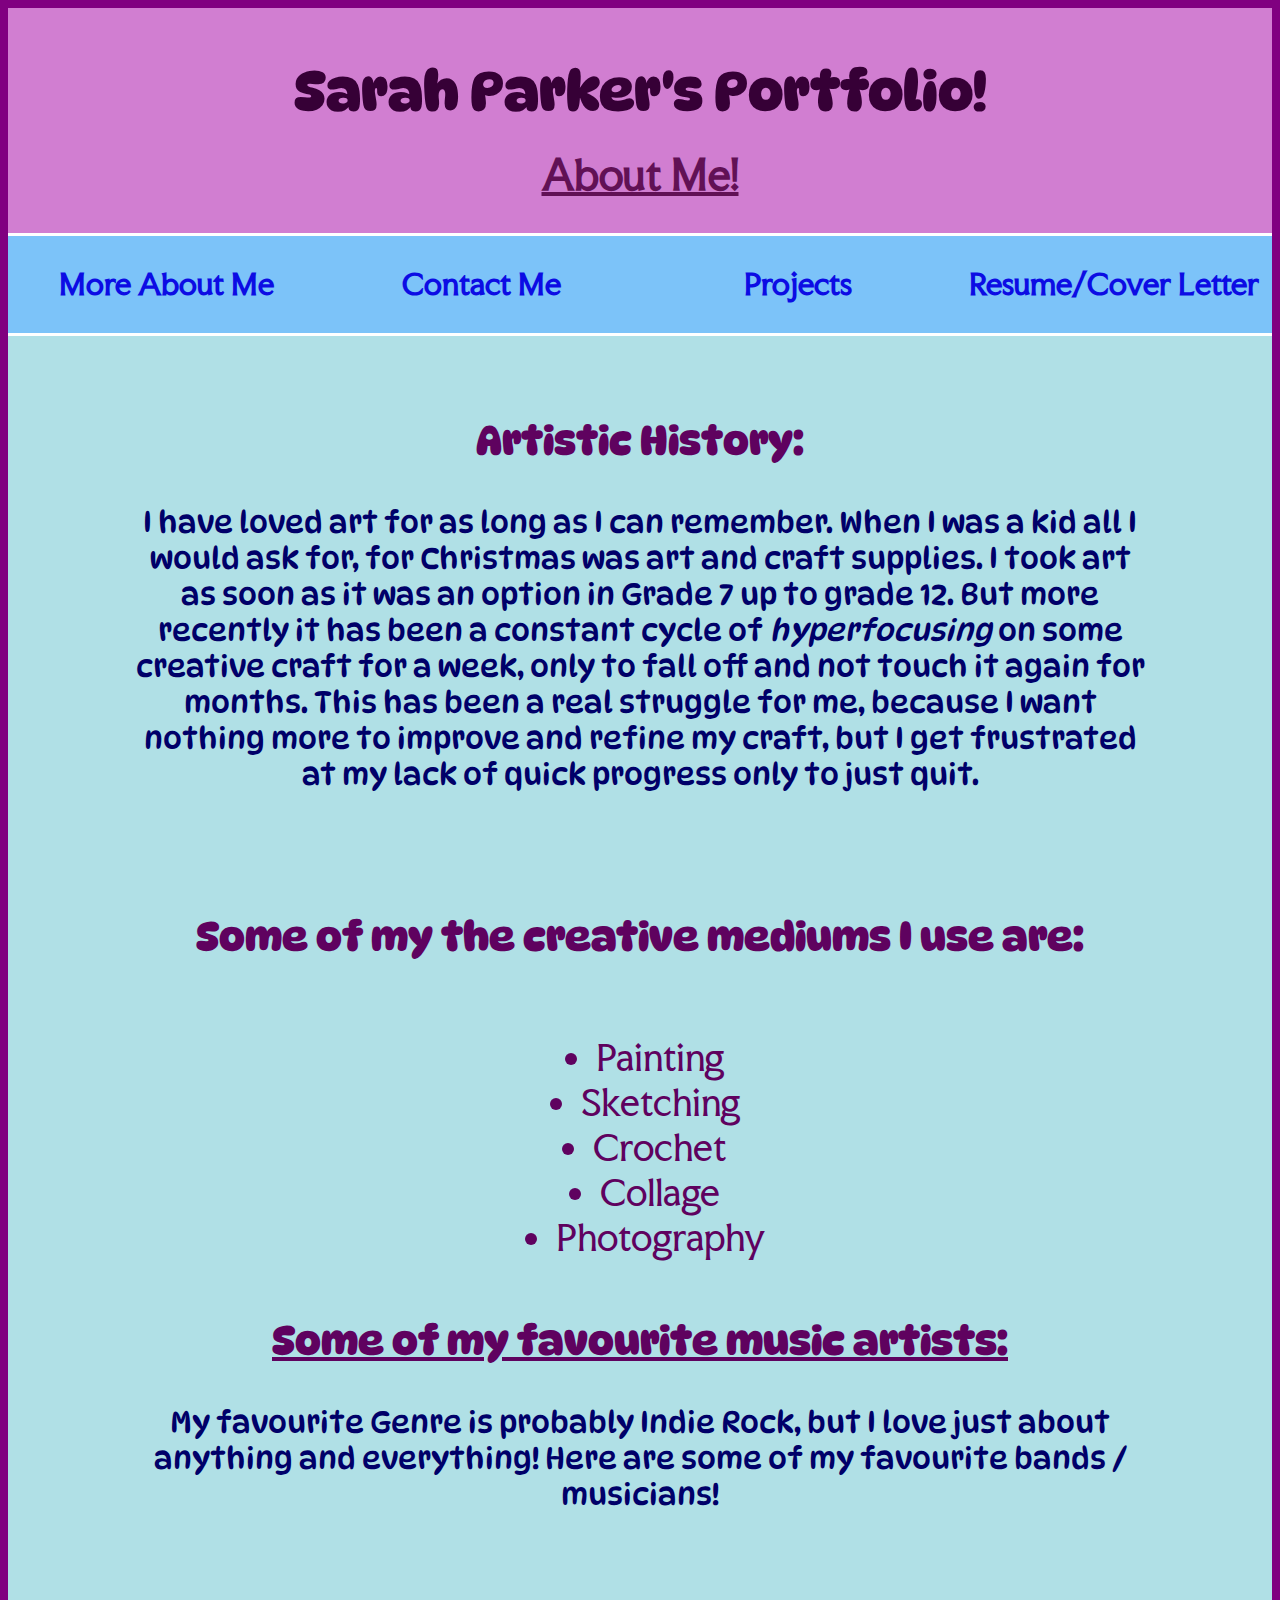
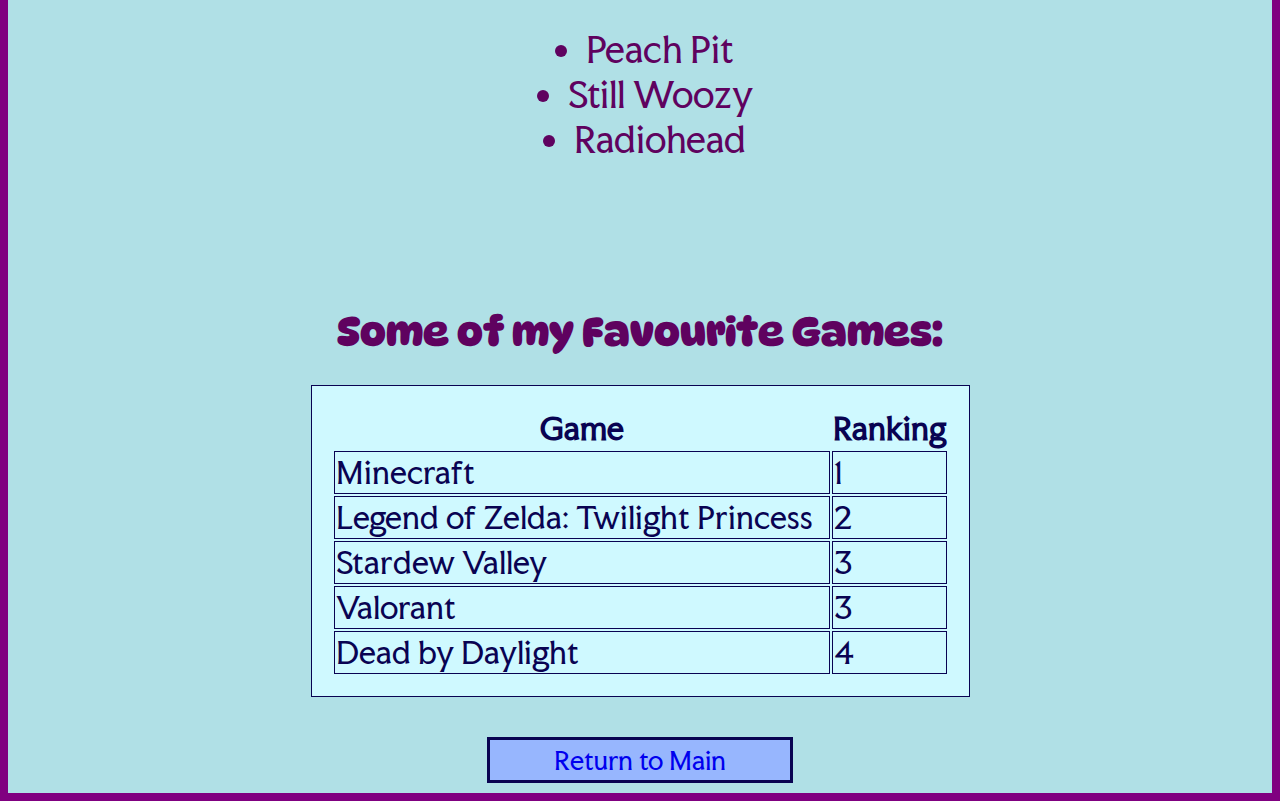
==== commit a87c9272: "Fix: Replace #MainFooter on all pages (except home) with #BackFooter to return to home." ====
--- a/about.html
+++ b/about.html
@@ -96,23 +96,7 @@
                 </tr>
             </table>
 
-        <!--<p>  Paragraph explaining my original idea for the website, but it became too much work, so I scratched it... :D 
-            <sub>
-                (Originally I just had an image of each artist here that was linked to the artists spotify, that also had a super cool hover ability that showed the artists name, but since I would have to cite the photos I just decided to remove them :...D I will comment the code just so you see what I had)
-            </sub>
-        </p> -->
-
-            <!-- Super Cool Photo Hover Spotify Image Link :C
-            <p>    
-                <a href="https://open.spotify.com/artist/6fC2AcsQtd9h4BWELbbire?si=n42cJ53eT4ahwHz_PjX8WQ"><img width="125" src="images/PeachPit.jpg" title="Peach Pit" alt="Picture of the Canadian Band Peach Pit, it is of the four of them crouched down on the grass outside with trees in the background." > </a> 
-                <a href="https://open.spotify.com/artist/4iMO20EPodreIaEl8qW66y?si=SATk75jOSUaZs1qez4DeWQ"> <img height="125" src="images/StillWoozy.jpg" title="Still Woozy" alt="Picture of the artist 'Still Woozy' aka Sven, he has a red parasol with a blue jacket and sunglasses on." ></a>
-                <a href="https://open.spotify.com/artist/4Z8W4fKeB5YxbusRsdQVPb?si=u2UPkrytRG2Q8IQDb4EVlQ"><img height="125" src="images/radiohead.jpg" title="Radiohead" alt="Picture of the Band 'Radiohead,'it is a black and white photo with a brick wall background, and all 5 members are seen in frame."></a>
-            </p>
-            -->
-
-
-        <!--<footer> <a href="index.html">Return to Main</a></footer>-->
-        <footer id = "MainFooter"></footer>
+            <footer id= "BackFooter"><a href="./index.html" >Return to Main</a></footer>
     </div>
 </body>
 </html>
--- a/indexstylesheet.css
+++ b/indexstylesheet.css
@@ -1,9 +1,3 @@
-        /*  TODO: 
-        MAKE ALL LINKS HAVE VISUAL FEEDBACK WHEN HOVERING 
-        FIX COLOURS
-        ADD SPECIFIC SECTIONS TO EACH DOCUMENT AND NAME THEM
-        */
-
 /*--------------------------------------UNIVERSAL STYLING  -----  element selectors */
 
 h1{ 
@@ -74,31 +68,48 @@
     color:rgb(80, 2, 80);
 }
 
-.HeadingSection figure img{
-    border-color: white;
-    border-style:double;
-    width: 400px;
-    height: auto;
-}
-
-footer{
-    max-width: 80%;
-    font-size: 10px;
-    text-align: center;
+
+
+#MainFooter{
+    display: flex;
+    width: 150px;
+    height:30px;
+    text-align: center;
+    align-items: center;
+    justify-content: center;
     color:rgb(9, 3, 82);
     background-color: rgb(151, 182, 254);
+    border-color:rgb(9, 3, 82);
     border-style: solid;
-    border-width: 1px;
-}
-footer a{
+    margin: 10px 10px;
+    font-family: "Faculty Glyphic", serif;
+}
+
+#BackFooter{
+    width:100px;
+    height:30px;
+    text-align: center;
+    align-items: center;
+    justify-content: center;
+    background-color: rgb(151, 182, 254);
+    color:rgb(65, 1, 40);
+    border-color:rgb(9, 3, 82);
+    border-style: solid;
+    margin: 10px 10px;
+    font-family: "Faculty Glyphic", serif;
     text-decoration: none;
-}
-
-footer a:hover{
-    color:blueviolet;
+
+}
+#BackFooter a{
+    margin: 10px 10px;
+    font-family: "Faculty Glyphic", serif;
+    text-decoration: none;
+}
+
+#BackFooter a:hover{
     text-decoration: underline;
-}
-
+    color:rgb(255, 30, 109);
+}
 details{   
     max-width: 80%;
     display: flex;
@@ -123,6 +134,8 @@
         border-style: solid;
         border-color:rgb(9, 3, 82);
         background-color: rgb(207, 249, 255);
+        margin: 30px 30px;
+        padding: 20px 20px;
     }
     table td{
         padding-right: 16px;
@@ -132,8 +145,14 @@
         border-color:rgb(9, 3, 82);
     }
 
+
 /*--------------------------------------------------UNIVERSAL STYLING END --------------------------------------*/
-
+.HeadingSection figure img{
+    border-color: white;
+    border-style:double;
+    width: 400px;
+    height: auto;
+}
 /*------------------------------------------------------MENU BAR START-----------------------------------------*/
 .menu-background{ /*BLUE MENU BAR*/
     width: 100%;
@@ -244,7 +263,18 @@
     }
     .odd{color:rgb(37, 13, 143)}
     .even{color:rgb(140, 8, 127)}
-
+    
+    #btn-alert{
+        display:flex;
+        align-items: center;
+        justify-content: center;
+        background-color: white;
+        border-radius:50px;
+        font-family: "Dynapuff", serif;
+        text-decoration: none;
+        padding: 10px px;
+        margin: 25px 25px;
+    }
 
     /*JAVASCRIPT CLASSES FOR CHANGING THE GREETING BACKGROUND COLOR!*/
     .morning{
@@ -269,7 +299,12 @@
         border: 2px solid whitesmoke;
         padding: 10px 20px;
     }
-    /*JAVASCRIPT CLASSES END */
+
+
+    #numbers{
+        padding-bottom: 16px; 
+        padding-top: 16px;
+    }
 
     /*------------------CONTACT ME PAGE LINKS:------------------------- */
     p.ContactLinks a{
@@ -292,9 +327,8 @@
     #Greetings {
         margin: 0 0 0 0;
         margin-top: 30px;
-
-
-    }
+    }
+
     /*----------------CONTACT ME LINKS END ------------------------*/
 }
 
@@ -365,12 +399,8 @@
     figcaption{
         font-size: small;
     }
-    footer{
-        font-size: larger;
-    }
-    footer#MainFooter{
-        font-size: larger;
-    }
+
+
     .MainContent h3{
         font-size: 24px;
     }
@@ -378,7 +408,28 @@
         font-size: 15px;
         margin:0px 0px;
     }
-    
+    #btn-alert{
+        width: 100px;
+        height: 40px;
+        background-color: white;
+        border-radius:50px;
+        padding: 10px 10px;
+        margin: 25px 25px;
+    }
+    #MainFooter{
+        display: flex;
+        width: 200px;
+        height:30px;
+        font-size: 15px;
+        margin: 10px 10px;
+    }
+    #BackFooter{
+        display: flex;
+        width: 200px;
+        height:30px;
+        font-size: 15px;
+        margin: 10px 10px;
+    }
 }
 
 
@@ -489,35 +540,38 @@
     .MainContent details{
         font-size: 30px;
     }
-    footer{
-        font-size: 30px;
-    }
-    footer#MainFooter{
-        font-size: 30px;
-    }
+
     .MainContent table{
         font-size: 30px;
     }
-
-}
-
-
-
-
-
-
-
-
-
-
-
+    #btn-alert{
+    width: 250px;
+    height: 100px;
+        background-color: white;
+        border-radius:50px;
+        font-size: 30px;
+    }
+    
+    #MainFooter{
+        display: flex;
+        width: 300px;
+        height:40px;
+        font-size: 25px;
+        margin: 10px 10px;
+    }
+    #BackFooter{
+        display: flex;
+        width: 300px;
+        height:40px;
+        font-size: 25px;
+        margin: 10px 10px;
+    }
+}
 
 
 
 
 /*----------------------------------------------------------------DESKTOP+-----------------------------------------------------------*/
-
-
 
 @media(min-width:1901px){   
     body{
@@ -655,9 +709,28 @@
     .MainContent table{
         font-size: 30px;
     }
-    footer{
-        margin-left:50px;
-        font-size: 30px;
-    }
-}
-
+
+    #btn-alert{
+        width: 300px;
+        height: 60px;
+        background-color: white;
+        border-radius:50px;
+        font-size: 30px;
+    }
+
+    #MainFooter{
+        display: flex;
+        width: 400px;
+        height:45px;
+        font-size: 30px;
+        margin: 10px 10px;
+    }
+    #BackFooter{
+        display: flex;
+        width: 300px;
+        height:45px;
+        font-size: 30px;
+        margin: 10px 10px;
+    }
+}
+
